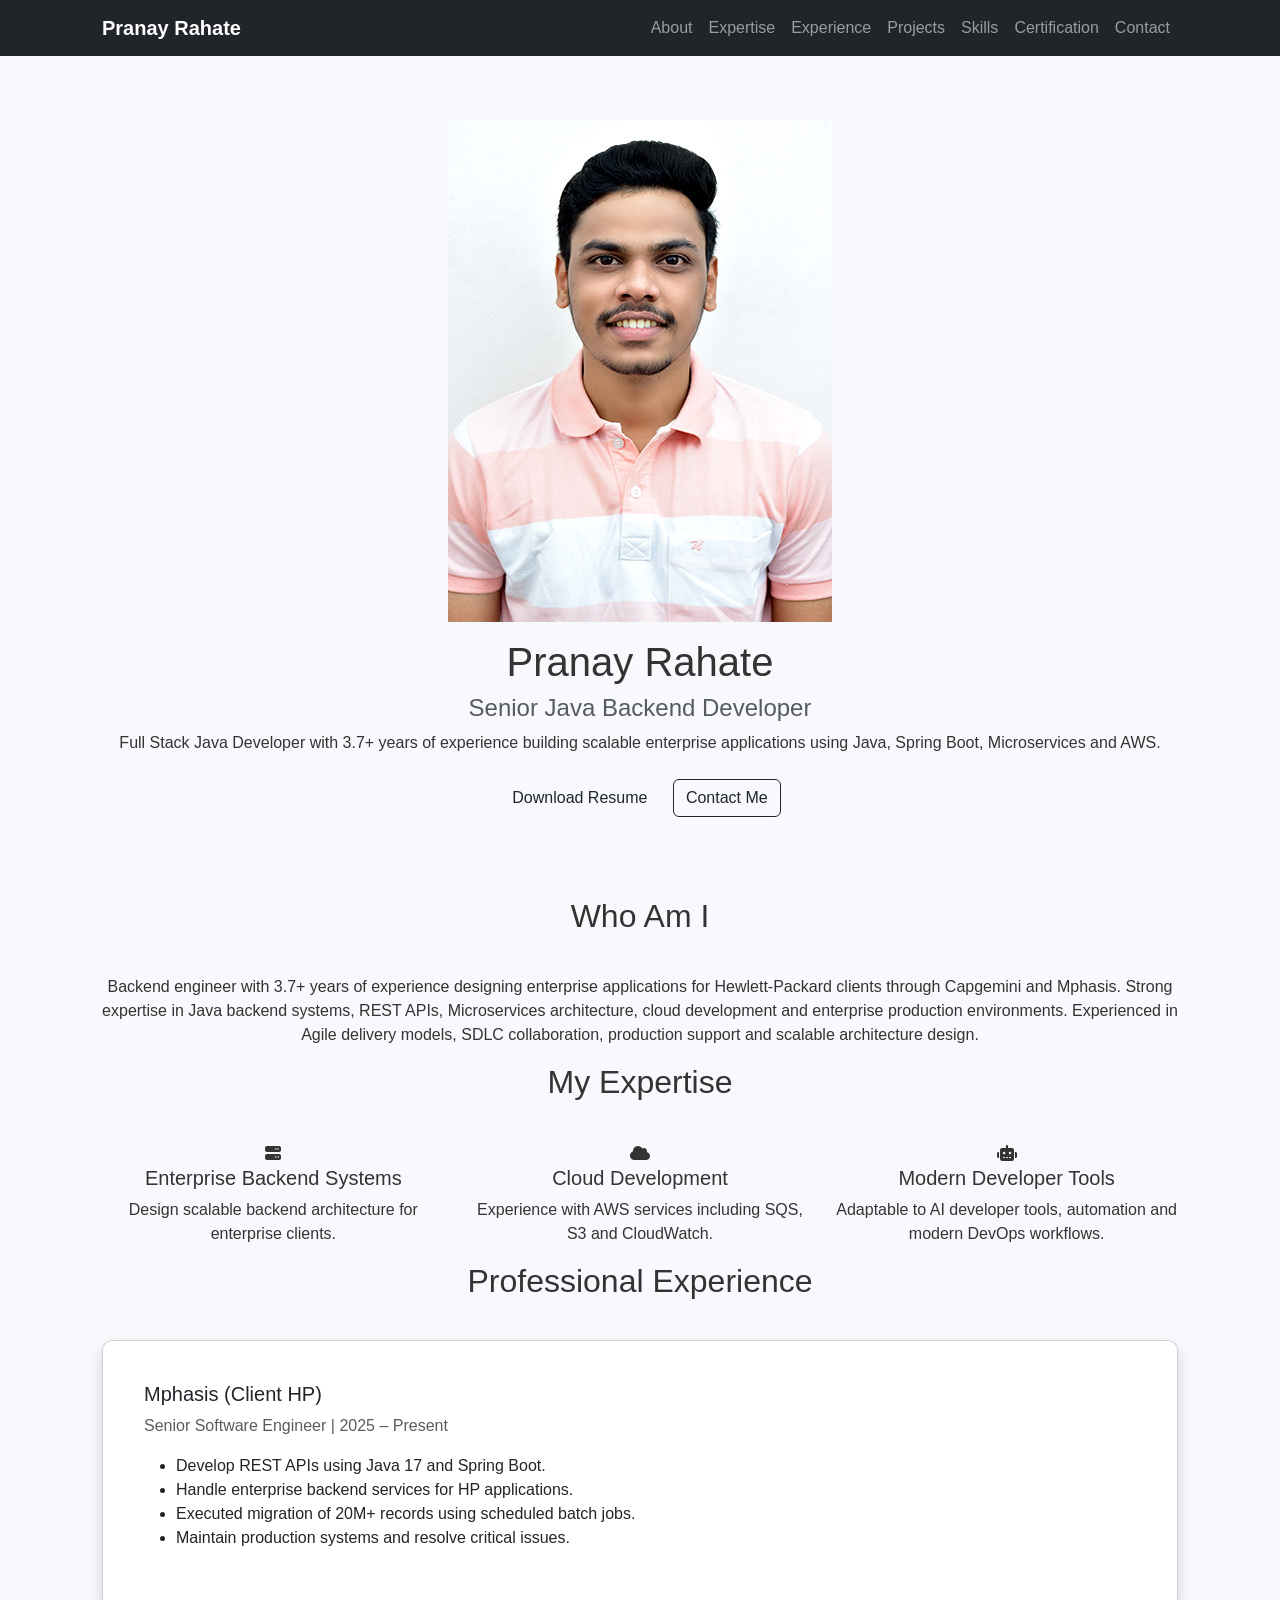
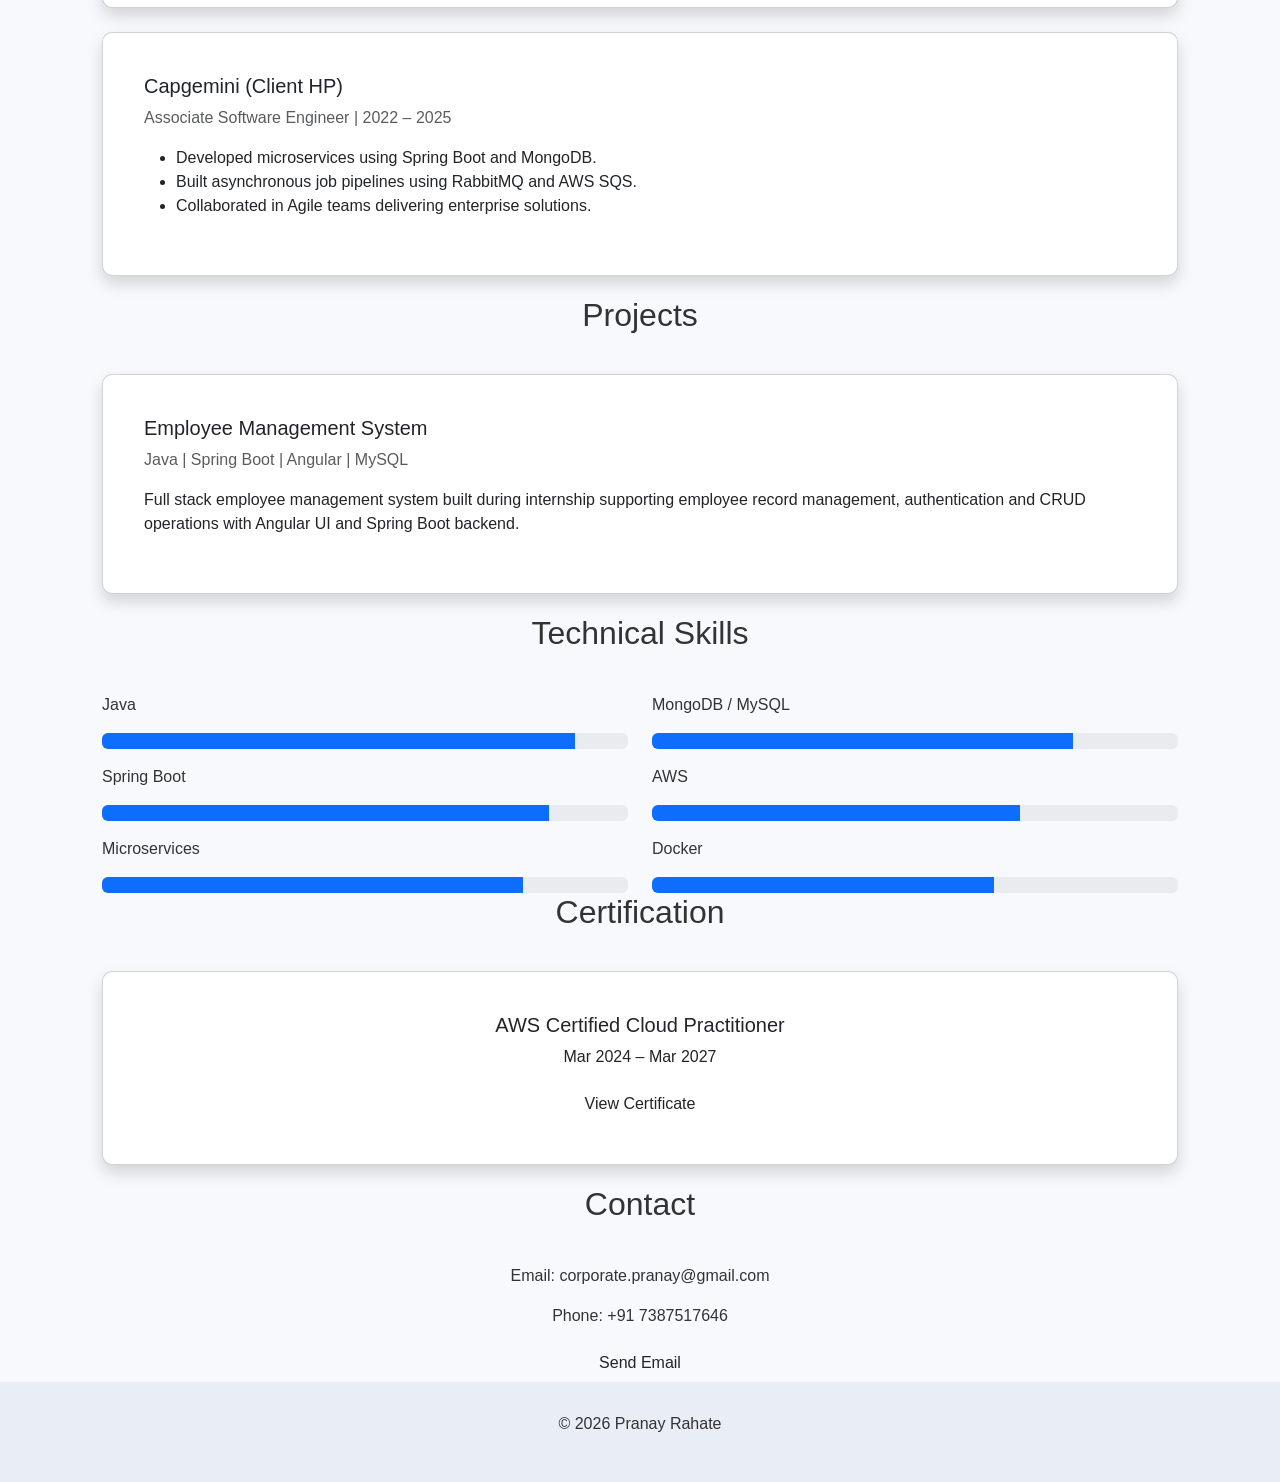
==== index.html @ 5ff2f643 "Update index.html" ====
<!DOCTYPE html>
<html lang="en">

<head>

<meta charset="UTF-8">
<meta name="viewport" content="width=device-width, initial-scale=1">

<title>Pranay Rahate | Senior Java Backend Developer</title>

<link href="https://cdn.jsdelivr.net/npm/bootstrap@5.3.2/dist/css/bootstrap.min.css" rel="stylesheet">

<link rel="stylesheet" href="style.css">

<link rel="stylesheet"
href="https://cdnjs.cloudflare.com/ajax/libs/font-awesome/6.4.2/css/all.min.css">

</head>

<body>



<!-- NAVBAR -->

<nav class="navbar navbar-expand-lg navbar-dark bg-dark fixed-top">

<div class="container">

<a class="navbar-brand text-gold fw-bold">Pranay Rahate</a>

<button class="navbar-toggler" data-bs-toggle="collapse"
data-bs-target="#navmenu">

<span class="navbar-toggler-icon"></span>

</button>

<div class="collapse navbar-collapse" id="navmenu">

<ul class="navbar-nav ms-auto">

<li class="nav-item"><a class="nav-link" href="#about">About</a></li>

<li class="nav-item"><a class="nav-link" href="#expertise">Expertise</a></li>

<li class="nav-item"><a class="nav-link" href="#experience">Experience</a></li>

<li class="nav-item"><a class="nav-link" href="#projects">Projects</a></li>

<li class="nav-item"><a class="nav-link" href="#skills">Skills</a></li>

<li class="nav-item"><a class="nav-link" href="#certification">Certification</a></li>

<li class="nav-item"><a class="nav-link" href="#contact">Contact</a></li>

</ul>

</div>

</div>

</nav>



<!-- HERO -->

<section class="hero text-center">

<div class="container">

<img src="assets/Pranay_Rahate_Photo.jpg" class="profile-img">

<h1 class="mt-3">Pranay Rahate</h1>

<h4 class="text-muted">Senior Java Backend Developer</h4>

<p class="hero-text">

Full Stack Java Developer with 3.7+ years of experience building scalable
enterprise applications using Java, Spring Boot, Microservices and AWS.

</p>

<div class="mt-4">

<a href="assets/Rahate_Pranay_Resume_05032026.pdf"
class="btn btn-gold me-2">

Download Resume

</a>

<a href="mailto:corporate.pranay@gmail.com"
class="btn btn-outline-dark">

Contact Me

</a>

</div>

</div>

</section>



<!-- ABOUT -->

<section id="about" class="section-light">

<div class="container">

<h2 class="section-title">Who Am I</h2>

<p class="text-center about-text">

Backend engineer with 3.7+ years of experience designing enterprise
applications for Hewlett-Packard clients through Capgemini and Mphasis.

Strong expertise in Java backend systems, REST APIs, Microservices
architecture, cloud development and enterprise production environments.

Experienced in Agile delivery models, SDLC collaboration, production
support and scalable architecture design.

</p>

</div>

</section>



<!-- EXPERTISE -->

<section id="expertise">

<div class="container">

<h2 class="section-title">My Expertise</h2>

<div class="row text-center">

<div class="col-md-4">

<i class="fa-solid fa-server icon"></i>

<h5>Enterprise Backend Systems</h5>

<p>Design scalable backend architecture for enterprise clients.</p>

</div>

<div class="col-md-4">

<i class="fa-solid fa-cloud icon"></i>

<h5>Cloud Development</h5>

<p>Experience with AWS services including SQS, S3 and CloudWatch.</p>

</div>

<div class="col-md-4">

<i class="fa-solid fa-robot icon"></i>

<h5>Modern Developer Tools</h5>

<p>Adaptable to AI developer tools, automation and modern DevOps workflows.</p>

</div>

</div>

</div>

</section>



<!-- EXPERIENCE -->

<section id="experience" class="section-light">

<div class="container">

<h2 class="section-title">Professional Experience</h2>

<div class="card shadow mb-4">

<div class="card-body">

<h5>Mphasis (Client HP)</h5>

<p class="text-muted">Senior Software Engineer | 2025 – Present</p>

<ul>

<li>Develop REST APIs using Java 17 and Spring Boot.</li>

<li>Handle enterprise backend services for HP applications.</li>

<li>Executed migration of 20M+ records using scheduled batch jobs.</li>

<li>Maintain production systems and resolve critical issues.</li>

</ul>

</div>

</div>



<div class="card shadow">

<div class="card-body">

<h5>Capgemini (Client HP)</h5>

<p class="text-muted">Associate Software Engineer | 2022 – 2025</p>

<ul>

<li>Developed microservices using Spring Boot and MongoDB.</li>

<li>Built asynchronous job pipelines using RabbitMQ and AWS SQS.</li>

<li>Collaborated in Agile teams delivering enterprise solutions.</li>

</ul>

</div>

</div>

</div>

</section>



<!-- PROJECTS -->

<section id="projects">

<div class="container">

<h2 class="section-title">Projects</h2>

<div class="card shadow">

<div class="card-body">

<h5>Employee Management System</h5>

<p class="text-muted">Java | Spring Boot | Angular | MySQL</p>

<p>

Full stack employee management system built during internship
supporting employee record management, authentication and CRUD
operations with Angular UI and Spring Boot backend.

</p>

</div>

</div>

</div>

</section>



<!-- SKILLS -->

<section id="skills" class="section-light">

<div class="container">

<h2 class="section-title">Technical Skills</h2>

<div class="row">

<div class="col-md-6">

<p>Java</p>

<div class="progress">
<div class="progress-bar bg-gold" style="width:90%"></div>
</div>

<p class="mt-3">Spring Boot</p>

<div class="progress">
<div class="progress-bar bg-gold" style="width:85%"></div>
</div>

<p class="mt-3">Microservices</p>

<div class="progress">
<div class="progress-bar bg-gold" style="width:80%"></div>
</div>

</div>

<div class="col-md-6">

<p>MongoDB / MySQL</p>

<div class="progress">
<div class="progress-bar bg-gold" style="width:80%"></div>
</div>

<p class="mt-3">AWS</p>

<div class="progress">
<div class="progress-bar bg-gold" style="width:70%"></div>
</div>

<p class="mt-3">Docker</p>

<div class="progress">
<div class="progress-bar bg-gold" style="width:65%"></div>
</div>

</div>

</div>

</div>

</section>



<!-- CERTIFICATION -->

<section id="certification">

<div class="container text-center">

<h2 class="section-title">Certification</h2>

<div class="card cert-card shadow mx-auto">

<div class="card-body">

<h5>AWS Certified Cloud Practitioner</h5>

<p>Mar 2024 – Mar 2027</p>

<a href="assets/Pranay_AWS_Certified_Cloud_Practitioner_certificate.pdf"
target="_blank"
class="btn btn-gold">

View Certificate

</a>

</div>

</div>

</div>

</section>



<!-- CONTACT -->

<section id="contact" class="section-light">

<div class="container text-center">

<h2 class="section-title">Contact</h2>

<p>Email: corporate.pranay@gmail.com</p>

<p>Phone: +91 7387517646</p>

<a href="mailto:corporate.pranay@gmail.com"
class="btn btn-gold">

Send Email

</a>

</div>

</section>



<footer class="footer">

<p>© 2026 Pranay Rahate</p>

</footer>



<script src="https://cdn.jsdelivr.net/npm/bootstrap@5.3.2/dist/js/bootstrap.bundle.min.js"></script>

</body>
</html>
---- style.css ----
body{
font-family:Poppins,sans-serif;
margin:0;
background:#f7f9fc;
color:#333;
}

.container{
width:90%;
max-width:1100px;
margin:auto;
}

header{
background:white;
position:fixed;
width:100%;
top:0;
box-shadow:0 2px 8px rgba(0,0,0,0.08);
z-index:1000;
}

.nav{
display:flex;
justify-content:space-between;
align-items:center;
padding:15px 0;
}

.logo{
color:#2563eb;
}

.nav-links{
display:flex;
gap:20px;
list-style:none;
}

.nav-links a{
text-decoration:none;
color:#333;
font-weight:500;
}

.hero{
padding-top:120px;
padding-bottom:80px;
}

.hero-container{
display:flex;
align-items:center;
justify-content:space-between;
flex-wrap:wrap;
}

.hero-image img{
width:260px;
border-radius:20px;
box-shadow:0 10px 30px rgba(0,0,0,0.1);
}

.section{
padding:70px 0;
}

.light{
background:white;
}

h2{
text-align:center;
margin-bottom:40px;
font-size:32px;
}

.card{
background:white;
padding:25px;
border-radius:10px;
box-shadow:0 8px 20px rgba(0,0,0,0.05);
margin-bottom:20px;
}

.info-grid{
display:grid;
grid-template-columns:repeat(auto-fit,minmax(220px,1fr));
gap:20px;
}

.info-grid div{
background:white;
padding:15px;
border-radius:8px;
box-shadow:0 4px 10px rgba(0,0,0,0.05);
display:flex;
flex-direction:column;
}

.skills-grid{
display:grid;
grid-template-columns:repeat(auto-fit,minmax(120px,1fr));
gap:15px;
}

.skills-grid div{
background:#2563eb;
color:white;
padding:10px;
border-radius:6px;
text-align:center;
}

.btn-primary{
background:#2563eb;
color:white;
padding:10px 20px;
border-radius:6px;
text-decoration:none;
border:none;
cursor:pointer;
}

.btn-outline{
border:2px solid #2563eb;
padding:10px 20px;
border-radius:6px;
text-decoration:none;
color:#2563eb;
}

form{
max-width:500px;
margin:auto;
display:flex;
flex-direction:column;
gap:15px;
}

input,textarea{
padding:10px;
border-radius:6px;
border:1px solid #ddd;
}

footer{
text-align:center;
padding:30px;
background:#e9eef6;
}

@media(max-width:768px){

.hero-container{
flex-direction:column;
text-align:center;
}

.nav-links{
display:none;
}

}
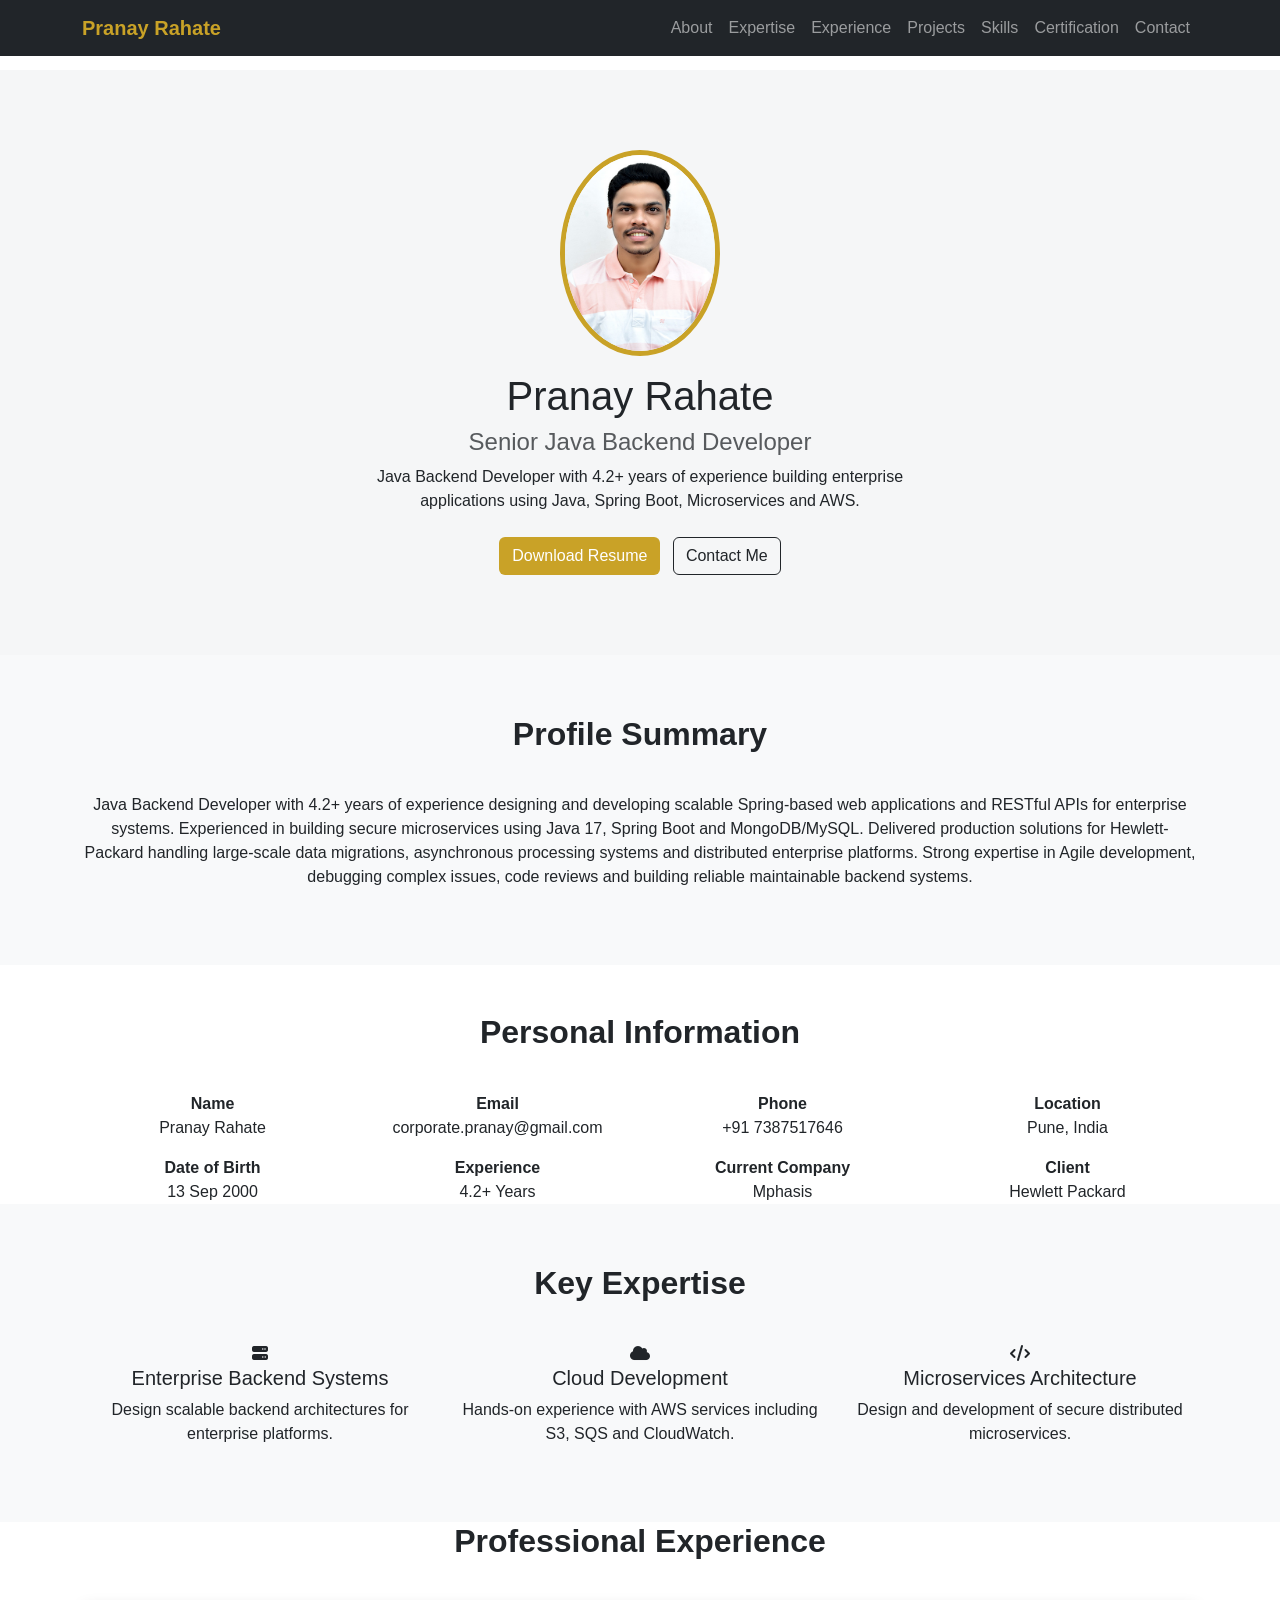
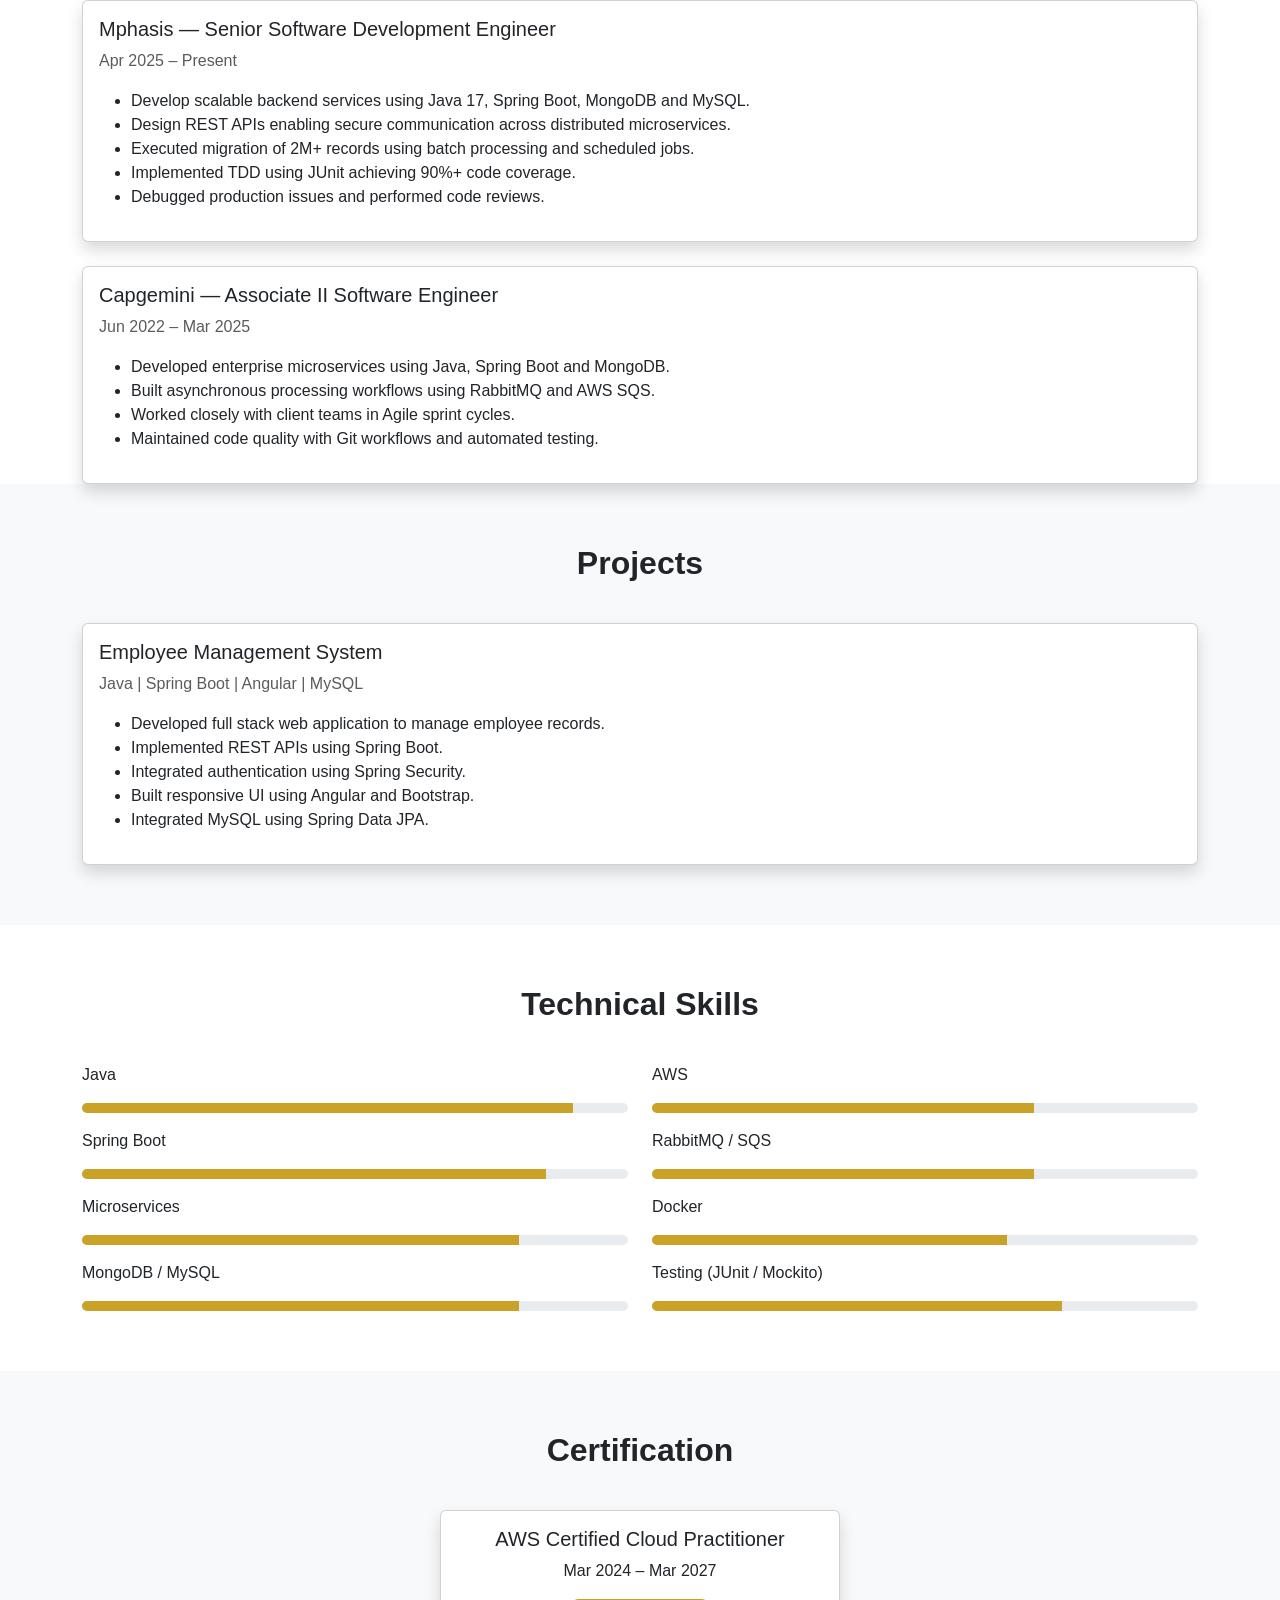
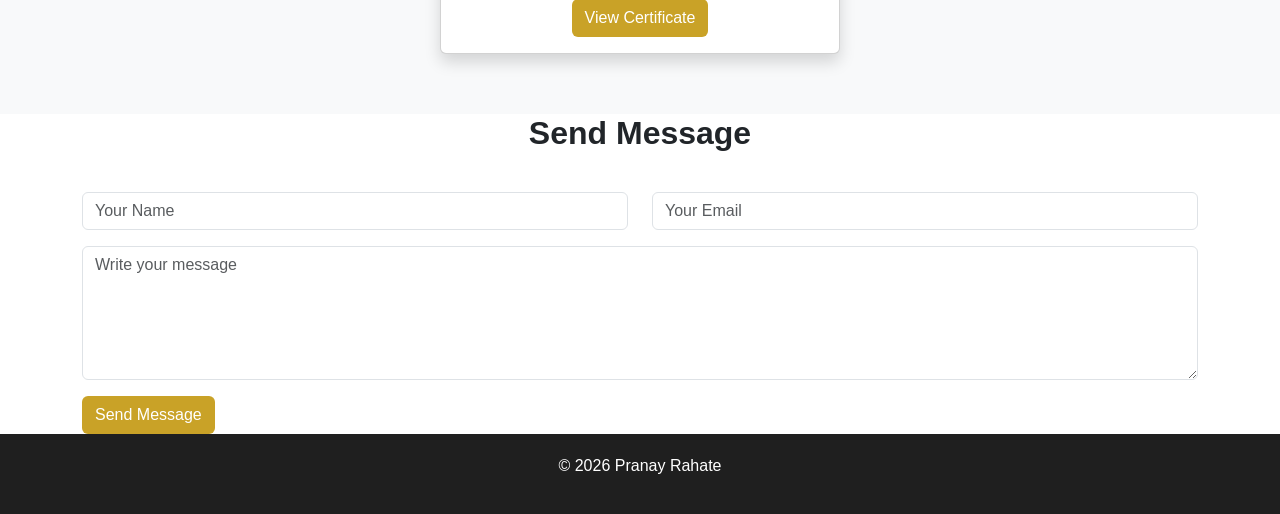
==== commit 8c8f20cd: "Update index.html" ====
--- a/index.html
+++ b/index.html
@@ -41,17 +41,11 @@
 <ul class="navbar-nav ms-auto">
 
 <li class="nav-item"><a class="nav-link" href="#about">About</a></li>
-
 <li class="nav-item"><a class="nav-link" href="#expertise">Expertise</a></li>
-
 <li class="nav-item"><a class="nav-link" href="#experience">Experience</a></li>
-
 <li class="nav-item"><a class="nav-link" href="#projects">Projects</a></li>
-
 <li class="nav-item"><a class="nav-link" href="#skills">Skills</a></li>
-
 <li class="nav-item"><a class="nav-link" href="#certification">Certification</a></li>
-
 <li class="nav-item"><a class="nav-link" href="#contact">Contact</a></li>
 
 </ul>
@@ -78,14 +72,14 @@
 
 <p class="hero-text">
 
-Full Stack Java Developer with 3.7+ years of experience building scalable
-enterprise applications using Java, Spring Boot, Microservices and AWS.
+Java Backend Developer with 4.2+ years of experience building enterprise applications using
+Java, Spring Boot, Microservices and AWS.
 
 </p>
 
 <div class="mt-4">
 
-<a href="assets/Rahate_Pranay_Resume_05032026.pdf"
+<a href="assets/Rahate_Pranay_Resume_02032026.pdf"
 class="btn btn-gold me-2">
 
 Download Resume
@@ -113,18 +107,19 @@
 
 <div class="container">
 
-<h2 class="section-title">Who Am I</h2>
+<h2 class="section-title">Profile Summary</h2>
 
 <p class="text-center about-text">
 
-Backend engineer with 3.7+ years of experience designing enterprise
-applications for Hewlett-Packard clients through Capgemini and Mphasis.
-
-Strong expertise in Java backend systems, REST APIs, Microservices
-architecture, cloud development and enterprise production environments.
-
-Experienced in Agile delivery models, SDLC collaboration, production
-support and scalable architecture design.
+Java Backend Developer with 4.2+ years of experience designing and developing scalable
+Spring-based web applications and RESTful APIs for enterprise systems.
+
+Experienced in building secure microservices using Java 17, Spring Boot and MongoDB/MySQL.
+Delivered production solutions for Hewlett-Packard handling large-scale data migrations,
+asynchronous processing systems and distributed enterprise platforms.
+
+Strong expertise in Agile development, debugging complex issues, code reviews and
+building reliable maintainable backend systems.
 
 </p>
 
@@ -134,13 +129,41 @@
 
 
 
+<!-- PERSONAL INFO -->
+
+<section class="container mt-5">
+
+<h2 class="section-title">Personal Information</h2>
+
+<div class="row text-center">
+
+<div class="col-md-3"><b>Name</b><br>Pranay Rahate</div>
+<div class="col-md-3"><b>Email</b><br>corporate.pranay@gmail.com</div>
+<div class="col-md-3"><b>Phone</b><br>+91 7387517646</div>
+<div class="col-md-3"><b>Location</b><br>Pune, India</div>
+
+</div>
+
+<div class="row text-center mt-3">
+
+<div class="col-md-3"><b>Date of Birth</b><br>13 Sep 2000</div>
+<div class="col-md-3"><b>Experience</b><br>4.2+ Years</div>
+<div class="col-md-3"><b>Current Company</b><br>Mphasis</div>
+<div class="col-md-3"><b>Client</b><br>Hewlett Packard</div>
+
+</div>
+
+</section>
+
+
+
 <!-- EXPERTISE -->
 
-<section id="expertise">
-
-<div class="container">
-
-<h2 class="section-title">My Expertise</h2>
+<section id="expertise" class="section-light">
+
+<div class="container">
+
+<h2 class="section-title">Key Expertise</h2>
 
 <div class="row text-center">
 
@@ -150,7 +173,7 @@
 
 <h5>Enterprise Backend Systems</h5>
 
-<p>Design scalable backend architecture for enterprise clients.</p>
+<p>Design scalable backend architectures for enterprise platforms.</p>
 
 </div>
 
@@ -160,17 +183,17 @@
 
 <h5>Cloud Development</h5>
 
-<p>Experience with AWS services including SQS, S3 and CloudWatch.</p>
+<p>Hands-on experience with AWS services including S3, SQS and CloudWatch.</p>
 
 </div>
 
 <div class="col-md-4">
 
-<i class="fa-solid fa-robot icon"></i>
-
-<h5>Modern Developer Tools</h5>
-
-<p>Adaptable to AI developer tools, automation and modern DevOps workflows.</p>
+<i class="fa-solid fa-code icon"></i>
+
+<h5>Microservices Architecture</h5>
+
+<p>Design and development of secure distributed microservices.</p>
 
 </div>
 
@@ -184,7 +207,7 @@
 
 <!-- EXPERIENCE -->
 
-<section id="experience" class="section-light">
+<section id="experience">
 
 <div class="container">
 
@@ -194,19 +217,17 @@
 
 <div class="card-body">
 
-<h5>Mphasis (Client HP)</h5>
-
-<p class="text-muted">Senior Software Engineer | 2025 – Present</p>
+<h5>Mphasis — Senior Software Development Engineer</h5>
+
+<p class="text-muted">Apr 2025 – Present</p>
 
 <ul>
 
-<li>Develop REST APIs using Java 17 and Spring Boot.</li>
-
-<li>Handle enterprise backend services for HP applications.</li>
-
-<li>Executed migration of 20M+ records using scheduled batch jobs.</li>
-
-<li>Maintain production systems and resolve critical issues.</li>
+<li>Develop scalable backend services using Java 17, Spring Boot, MongoDB and MySQL.</li>
+<li>Design REST APIs enabling secure communication across distributed microservices.</li>
+<li>Executed migration of 2M+ records using batch processing and scheduled jobs.</li>
+<li>Implemented TDD using JUnit achieving 90%+ code coverage.</li>
+<li>Debugged production issues and performed code reviews.</li>
 
 </ul>
 
@@ -220,17 +241,16 @@
 
 <div class="card-body">
 
-<h5>Capgemini (Client HP)</h5>
-
-<p class="text-muted">Associate Software Engineer | 2022 – 2025</p>
+<h5>Capgemini — Associate II Software Engineer</h5>
+
+<p class="text-muted">Jun 2022 – Mar 2025</p>
 
 <ul>
 
-<li>Developed microservices using Spring Boot and MongoDB.</li>
-
-<li>Built asynchronous job pipelines using RabbitMQ and AWS SQS.</li>
-
-<li>Collaborated in Agile teams delivering enterprise solutions.</li>
+<li>Developed enterprise microservices using Java, Spring Boot and MongoDB.</li>
+<li>Built asynchronous processing workflows using RabbitMQ and AWS SQS.</li>
+<li>Worked closely with client teams in Agile sprint cycles.</li>
+<li>Maintained code quality with Git workflows and automated testing.</li>
 
 </ul>
 
@@ -246,7 +266,7 @@
 
 <!-- PROJECTS -->
 
-<section id="projects">
+<section id="projects" class="section-light">
 
 <div class="container">
 
@@ -260,13 +280,15 @@
 
 <p class="text-muted">Java | Spring Boot | Angular | MySQL</p>
 
-<p>
-
-Full stack employee management system built during internship
-supporting employee record management, authentication and CRUD
-operations with Angular UI and Spring Boot backend.
-
-</p>
+<ul>
+
+<li>Developed full stack web application to manage employee records.</li>
+<li>Implemented REST APIs using Spring Boot.</li>
+<li>Integrated authentication using Spring Security.</li>
+<li>Built responsive UI using Angular and Bootstrap.</li>
+<li>Integrated MySQL using Spring Data JPA.</li>
+
+</ul>
 
 </div>
 
@@ -280,7 +302,7 @@
 
 <!-- SKILLS -->
 
-<section id="skills" class="section-light">
+<section id="skills">
 
 <div class="container">
 
@@ -291,44 +313,32 @@
 <div class="col-md-6">
 
 <p>Java</p>
-
-<div class="progress">
-<div class="progress-bar bg-gold" style="width:90%"></div>
-</div>
+<div class="progress"><div class="progress-bar bg-gold" style="width:90%"></div></div>
 
 <p class="mt-3">Spring Boot</p>
-
-<div class="progress">
-<div class="progress-bar bg-gold" style="width:85%"></div>
-</div>
+<div class="progress"><div class="progress-bar bg-gold" style="width:85%"></div></div>
 
 <p class="mt-3">Microservices</p>
-
-<div class="progress">
-<div class="progress-bar bg-gold" style="width:80%"></div>
-</div>
+<div class="progress"><div class="progress-bar bg-gold" style="width:80%"></div></div>
+
+<p class="mt-3">MongoDB / MySQL</p>
+<div class="progress"><div class="progress-bar bg-gold" style="width:80%"></div></div>
 
 </div>
 
 <div class="col-md-6">
 
-<p>MongoDB / MySQL</p>
-
-<div class="progress">
-<div class="progress-bar bg-gold" style="width:80%"></div>
-</div>
-
-<p class="mt-3">AWS</p>
-
-<div class="progress">
-<div class="progress-bar bg-gold" style="width:70%"></div>
-</div>
+<p>AWS</p>
+<div class="progress"><div class="progress-bar bg-gold" style="width:70%"></div></div>
+
+<p class="mt-3">RabbitMQ / SQS</p>
+<div class="progress"><div class="progress-bar bg-gold" style="width:70%"></div></div>
 
 <p class="mt-3">Docker</p>
-
-<div class="progress">
-<div class="progress-bar bg-gold" style="width:65%"></div>
-</div>
+<div class="progress"><div class="progress-bar bg-gold" style="width:65%"></div></div>
+
+<p class="mt-3">Testing (JUnit / Mockito)</p>
+<div class="progress"><div class="progress-bar bg-gold" style="width:75%"></div></div>
 
 </div>
 
@@ -342,13 +352,13 @@
 
 <!-- CERTIFICATION -->
 
-<section id="certification">
+<section id="certification" class="section-light">
 
 <div class="container text-center">
 
 <h2 class="section-title">Certification</h2>
 
-<div class="card cert-card shadow mx-auto">
+<div class="card shadow cert-card mx-auto">
 
 <div class="card-body">
 
@@ -374,24 +384,41 @@
 
 
 
-<!-- CONTACT -->
-
-<section id="contact" class="section-light">
-
-<div class="container text-center">
-
-<h2 class="section-title">Contact</h2>
-
-<p>Email: corporate.pranay@gmail.com</p>
-
-<p>Phone: +91 7387517646</p>
-
-<a href="mailto:corporate.pranay@gmail.com"
-class="btn btn-gold">
-
-Send Email
-
-</a>
+<!-- CONTACT FORM -->
+
+<section id="contact">
+
+<div class="container">
+
+<h2 class="section-title text-center">Send Message</h2>
+
+<form action="https://formsubmit.co/corporate.pranay@gmail.com" method="POST">
+
+<input type="hidden" name="_captcha" value="false">
+<input type="hidden" name="_next" value="https://pranay-rahate.github.io/portfolio/thankyou.html">
+
+<div class="row">
+
+<div class="col-md-6 mb-3">
+
+<input type="text" name="name" class="form-control" placeholder="Your Name" required>
+
+</div>
+
+<div class="col-md-6 mb-3">
+
+<input type="email" name="email" class="form-control" placeholder="Your Email" required>
+
+</div>
+
+</div>
+
+<textarea name="message" class="form-control mb-3" rows="5"
+placeholder="Write your message"></textarea>
+
+<button class="btn btn-gold">Send Message</button>
+
+</form>
 
 </div>
 
@@ -410,4 +437,5 @@
 <script src="https://cdn.jsdelivr.net/npm/bootstrap@5.3.2/dist/js/bootstrap.bundle.min.js"></script>
 
 </body>
+
 </html>
--- a/style.css
+++ b/style.css
@@ -1,164 +1,72 @@
 body{
-font-family:Poppins,sans-serif;
-margin:0;
-background:#f7f9fc;
-color:#333;
+font-family:Arial;
+margin-top:70px;
 }
 
-.container{
-width:90%;
-max-width:1100px;
+.hero{
+background:#f5f6f7;
+padding:80px 0;
+}
+
+.profile-img{
+width:160px;
+border-radius:50%;
+border:5px solid #c9a227;
+}
+
+.hero-text{
+max-width:600px;
 margin:auto;
 }
 
-header{
-background:white;
-position:fixed;
-width:100%;
-top:0;
-box-shadow:0 2px 8px rgba(0,0,0,0.08);
-z-index:1000;
+.section-title{
+text-align:center;
+margin-bottom:40px;
+font-weight:700;
 }
 
-.nav{
-display:flex;
-justify-content:space-between;
-align-items:center;
-padding:15px 0;
+.section-light{
+background:#f8f9fa;
+padding:60px 0;
 }
 
-.logo{
-color:#2563eb;
+#skills{
+padding:60px 0;
 }
 
-.nav-links{
-display:flex;
-gap:20px;
-list-style:none;
+#certification{
+padding:60px 0;
 }
 
-.nav-links a{
-text-decoration:none;
-color:#333;
-font-weight:500;
+.progress{
+height:10px;
 }
 
-.hero{
-padding-top:120px;
-padding-bottom:80px;
+.bg-gold{
+background:#c9a227;
 }
 
-.hero-container{
-display:flex;
-align-items:center;
-justify-content:space-between;
-flex-wrap:wrap;
+.btn-gold{
+background:#c9a227;
+color:white;
 }
 
-.hero-image img{
-width:260px;
-border-radius:20px;
-box-shadow:0 10px 30px rgba(0,0,0,0.1);
+.btn-gold:hover{
+background:#a3831e;
+color:white;
 }
 
-.section{
-padding:70px 0;
+.text-gold{
+color:#c9a227;
 }
 
-.light{
-background:white;
+.cert-card{
+max-width:400px;
 }
 
-h2{
+.footer{
+background:#1f1f1f;
+color:white;
 text-align:center;
-margin-bottom:40px;
-font-size:32px;
+padding:20px;
 }
-
-.card{
-background:white;
-padding:25px;
-border-radius:10px;
-box-shadow:0 8px 20px rgba(0,0,0,0.05);
-margin-bottom:20px;
-}
-
-.info-grid{
-display:grid;
-grid-template-columns:repeat(auto-fit,minmax(220px,1fr));
-gap:20px;
-}
-
-.info-grid div{
-background:white;
-padding:15px;
-border-radius:8px;
-box-shadow:0 4px 10px rgba(0,0,0,0.05);
-display:flex;
-flex-direction:column;
-}
-
-.skills-grid{
-display:grid;
-grid-template-columns:repeat(auto-fit,minmax(120px,1fr));
-gap:15px;
-}
-
-.skills-grid div{
-background:#2563eb;
-color:white;
-padding:10px;
-border-radius:6px;
-text-align:center;
-}
-
-.btn-primary{
-background:#2563eb;
-color:white;
-padding:10px 20px;
-border-radius:6px;
-text-decoration:none;
-border:none;
-cursor:pointer;
-}
-
-.btn-outline{
-border:2px solid #2563eb;
-padding:10px 20px;
-border-radius:6px;
-text-decoration:none;
-color:#2563eb;
-}
-
-form{
-max-width:500px;
-margin:auto;
-display:flex;
-flex-direction:column;
-gap:15px;
-}
-
-input,textarea{
-padding:10px;
-border-radius:6px;
-border:1px solid #ddd;
-}
-
-footer{
-text-align:center;
-padding:30px;
-background:#e9eef6;
-}
-
-@media(max-width:768px){
-
-.hero-container{
-flex-direction:column;
-text-align:center;
-}
-
-.nav-links{
-display:none;
-}
-
-}
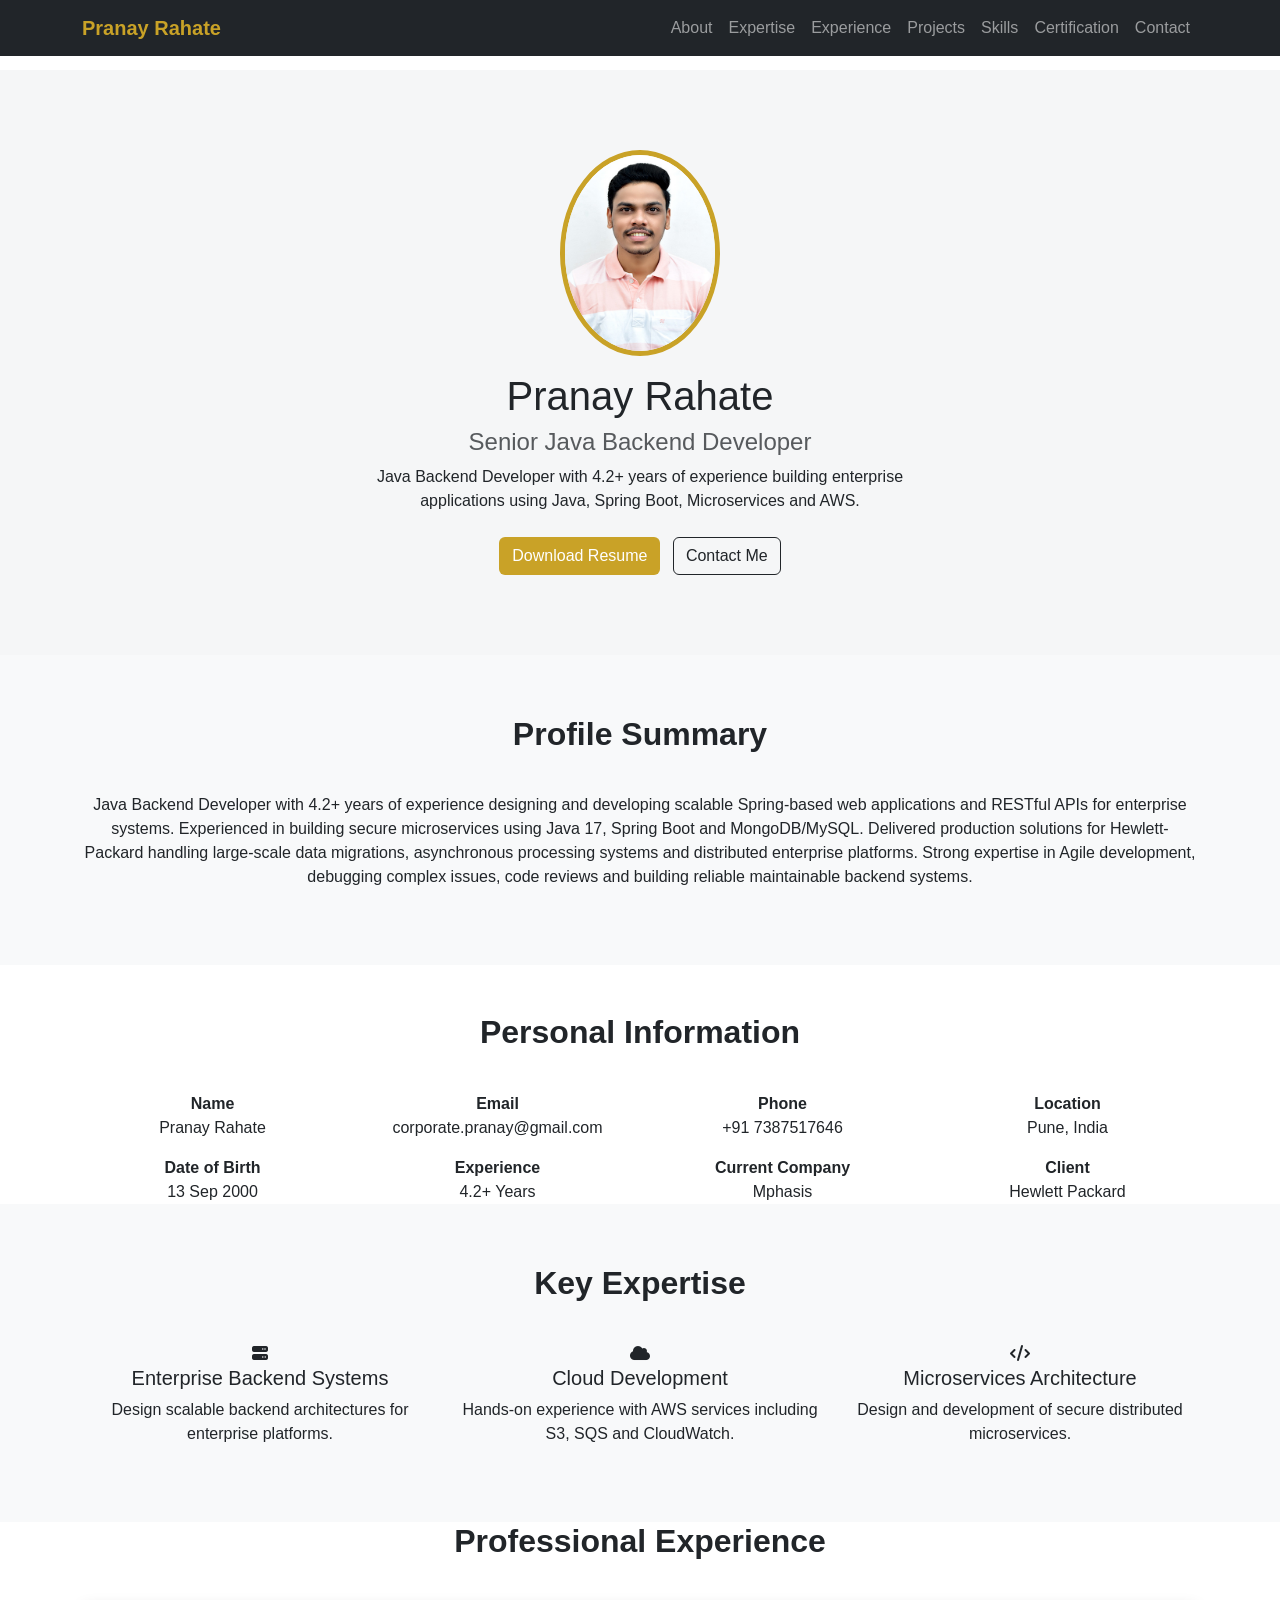
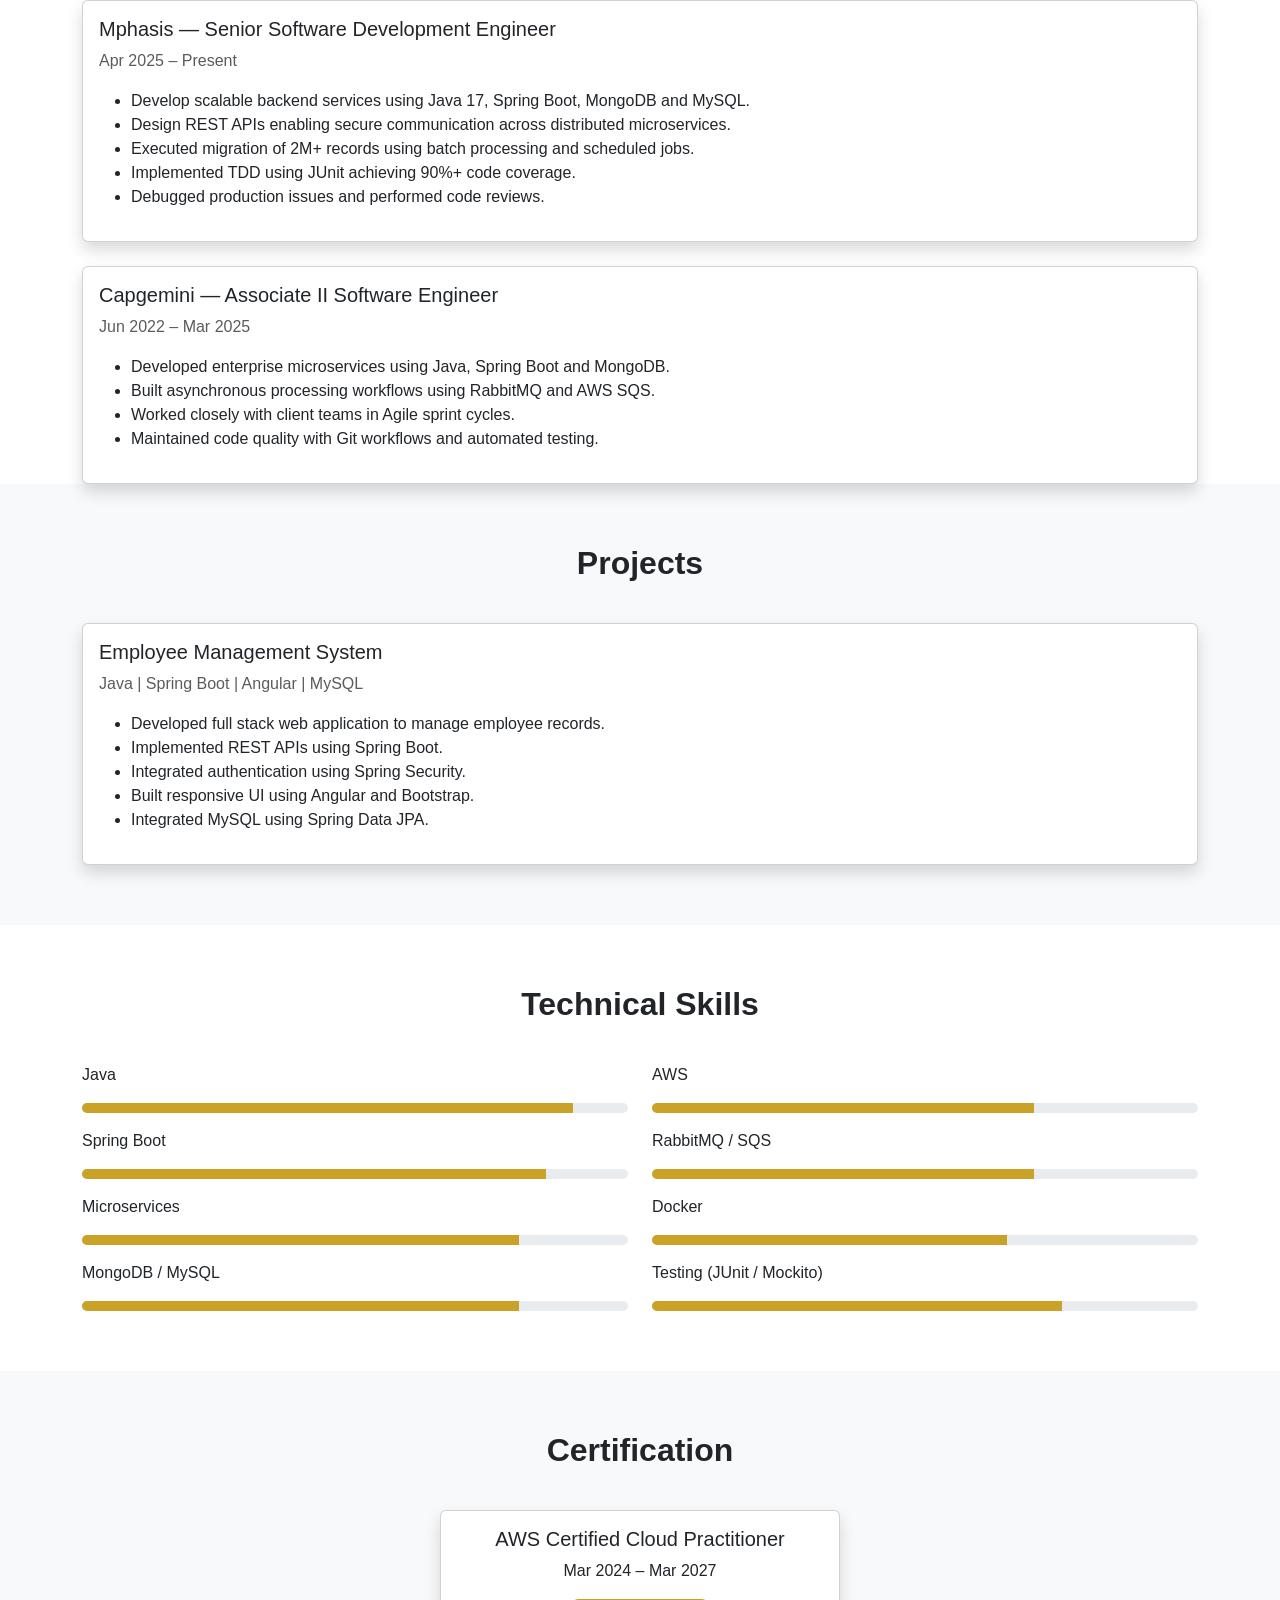
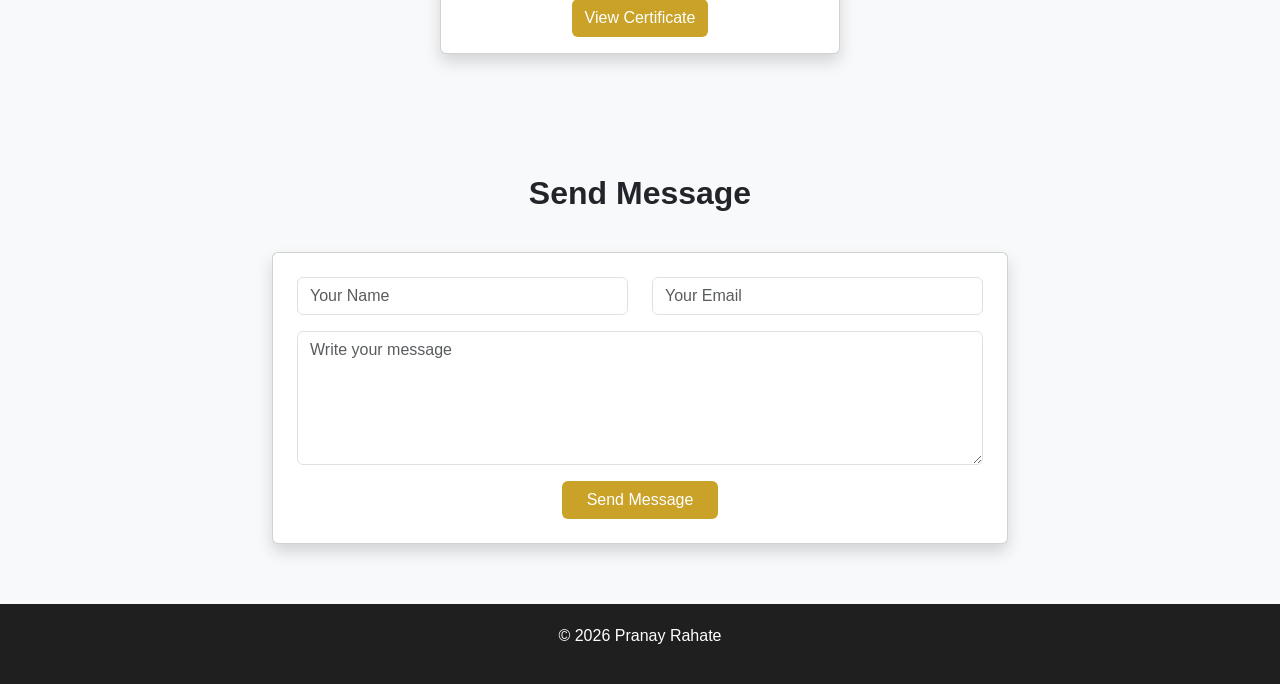
==== commit 245097cf: "Update index.html" ====
--- a/index.html
+++ b/index.html
@@ -386,42 +386,79 @@
 
 <!-- CONTACT FORM -->
 
-<section id="contact">
+<section id="contact" class="section-light">
 
 <div class="container">
 
 <h2 class="section-title text-center">Send Message</h2>
 
+<div class="row justify-content-center">
+
+<div class="col-md-8">
+
+<div class="card shadow">
+
+<div class="card-body p-4">
+
 <form action="https://formsubmit.co/corporate.pranay@gmail.com" method="POST">
 
 <input type="hidden" name="_captcha" value="false">
-<input type="hidden" name="_next" value="https://pranay-rahate.github.io/portfolio/thankyou.html">
+
+<input type="hidden" name="_next"
+value="https://pranay-rahate.github.io/portfolio/thankyou.html">
+
+<input type="hidden" name="_subject"
+value="Portfolio Contact Message">
 
 <div class="row">
 
 <div class="col-md-6 mb-3">
 
-<input type="text" name="name" class="form-control" placeholder="Your Name" required>
+<input type="text" name="name"
+class="form-control"
+placeholder="Your Name" required>
 
 </div>
 
 <div class="col-md-6 mb-3">
 
-<input type="email" name="email" class="form-control" placeholder="Your Email" required>
-
-</div>
-
-</div>
-
-<textarea name="message" class="form-control mb-3" rows="5"
+<input type="email" name="email"
+class="form-control"
+placeholder="Your Email" required>
+
+</div>
+
+</div>
+
+<div class="mb-3">
+
+<textarea name="message"
+class="form-control"
+rows="5"
 placeholder="Write your message"></textarea>
 
-<button class="btn btn-gold">Send Message</button>
+</div>
+
+<div class="text-center">
+
+<button class="btn btn-gold px-4">
+Send Message
+</button>
+
+</div>
 
 </form>
 
 </div>
 
+</div>
+
+</div>
+
+</div>
+
+</div>
+
 </section>
 
 
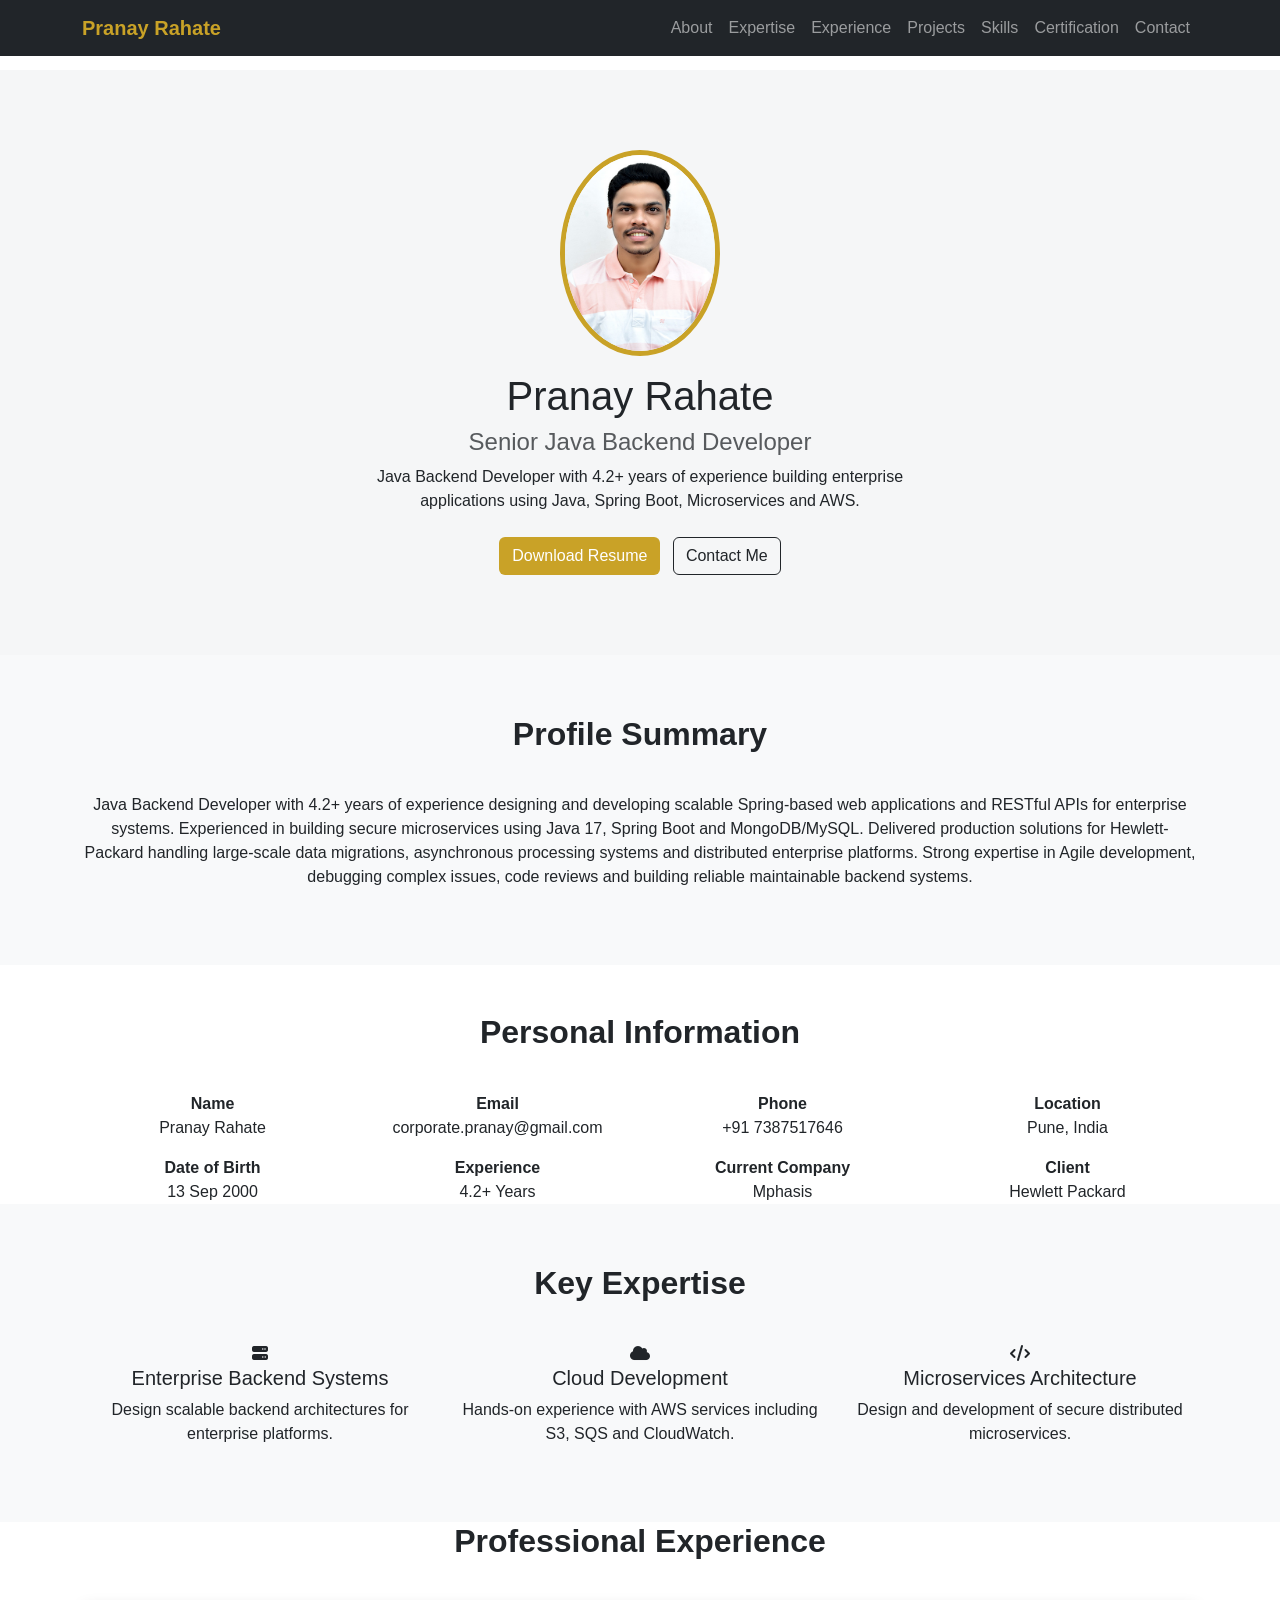
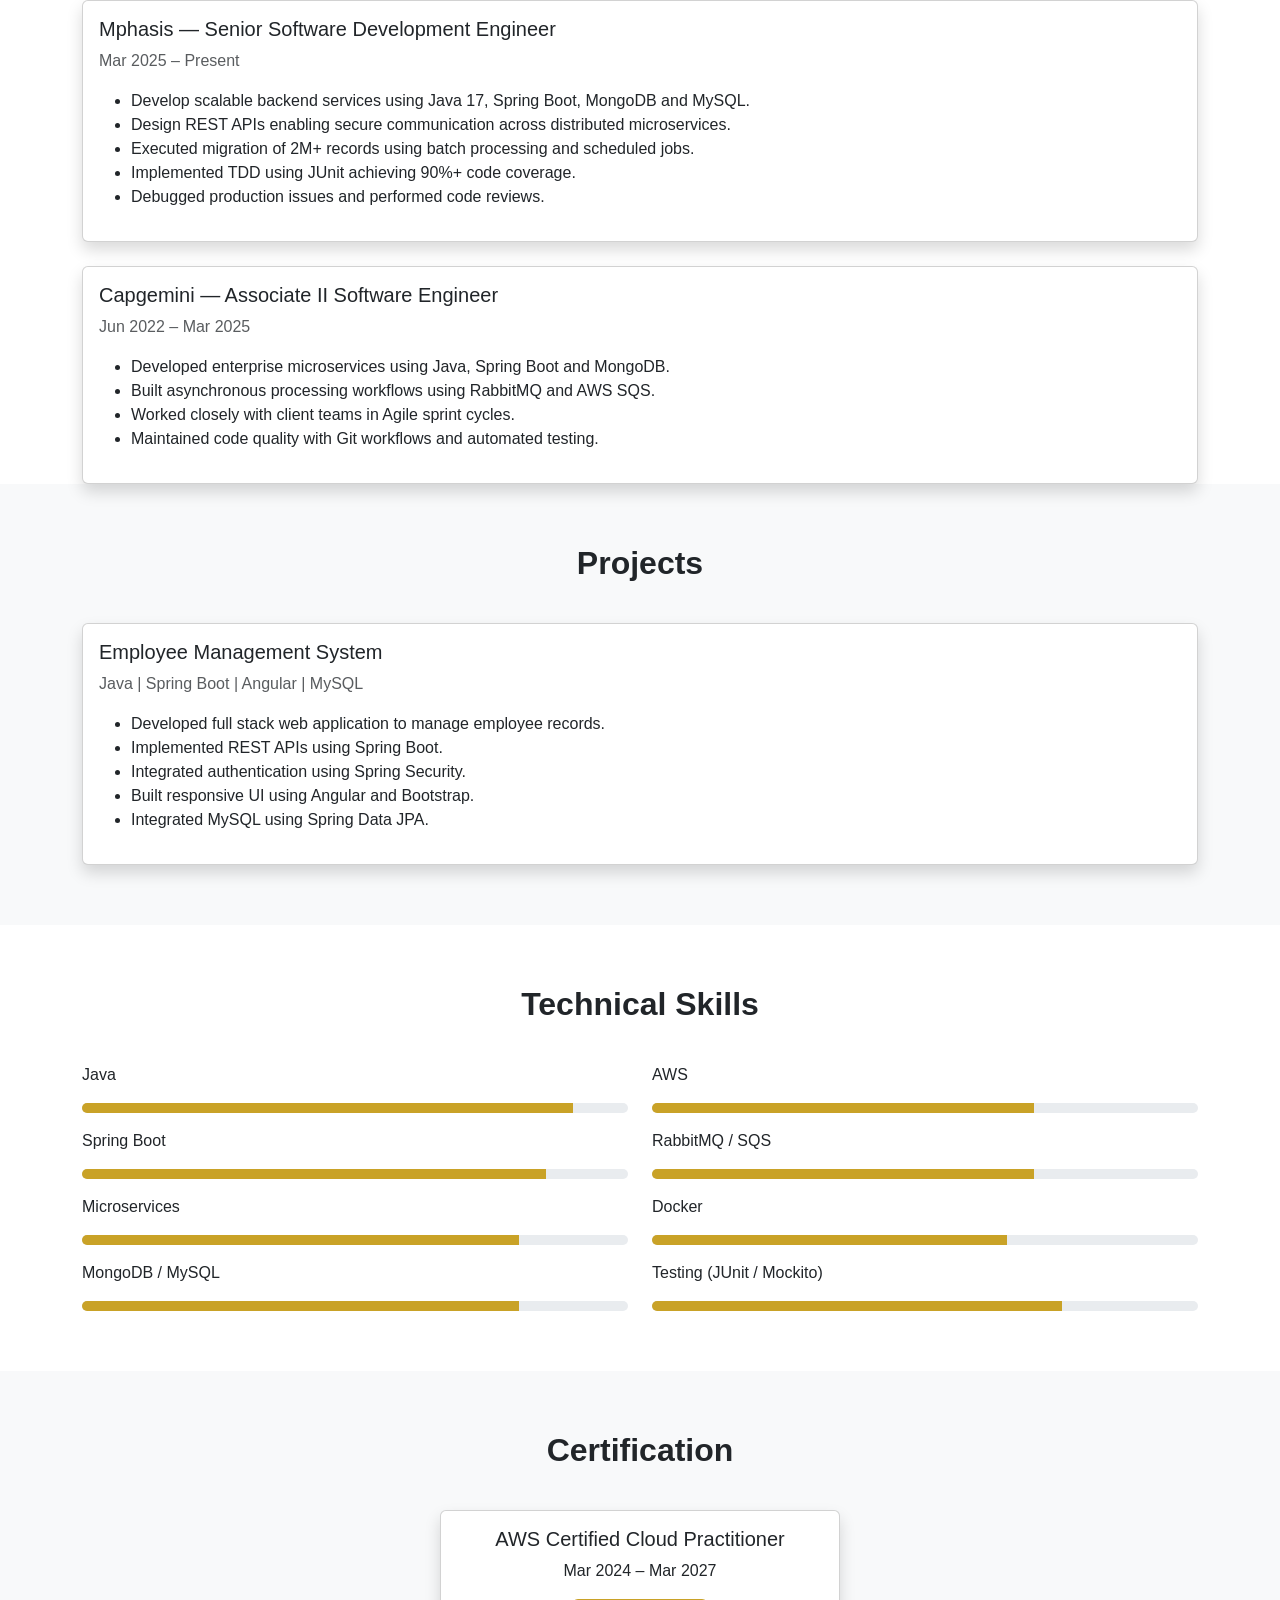
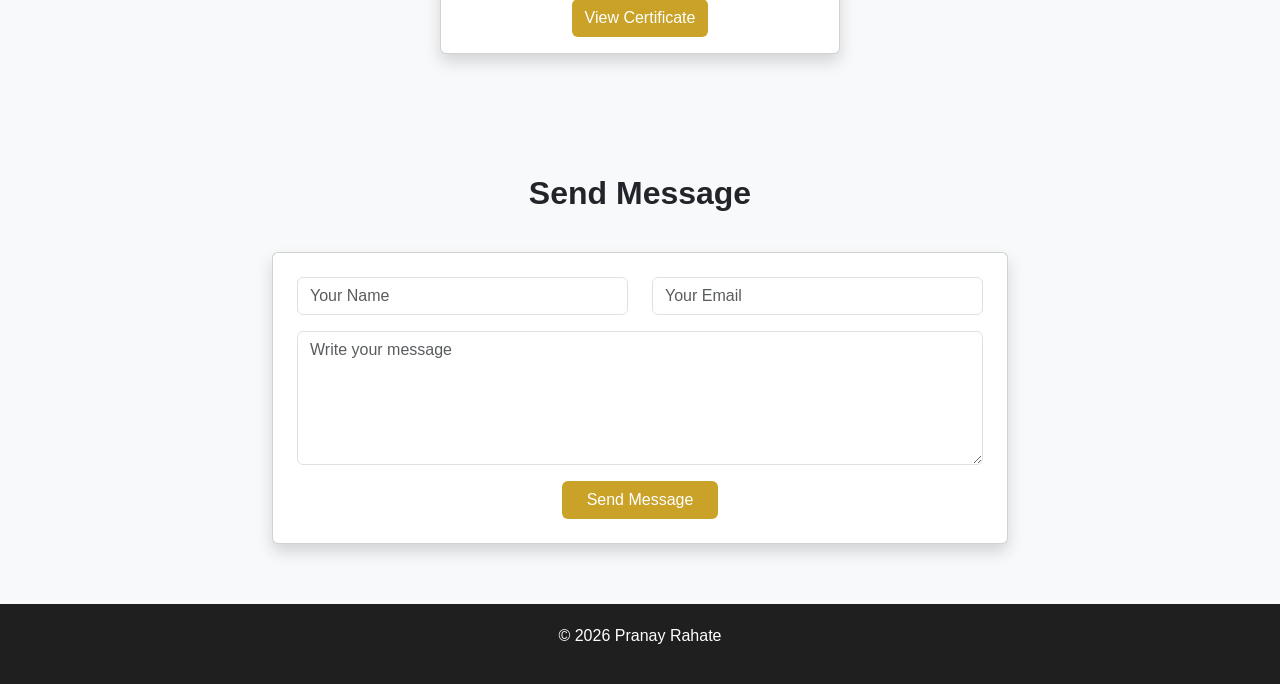
==== commit e94489c8: "Update index.html" ====
--- a/index.html
+++ b/index.html
@@ -79,7 +79,7 @@
 
 <div class="mt-4">
 
-<a href="assets/Rahate_Pranay_Resume_02032026.pdf"
+<a href="assets/Resume.pdf"
 class="btn btn-gold me-2">
 
 Download Resume
@@ -219,7 +219,7 @@
 
 <h5>Mphasis — Senior Software Development Engineer</h5>
 
-<p class="text-muted">Apr 2025 – Present</p>
+<p class="text-muted">Mar 2025 – Present</p>
 
 <ul>
 
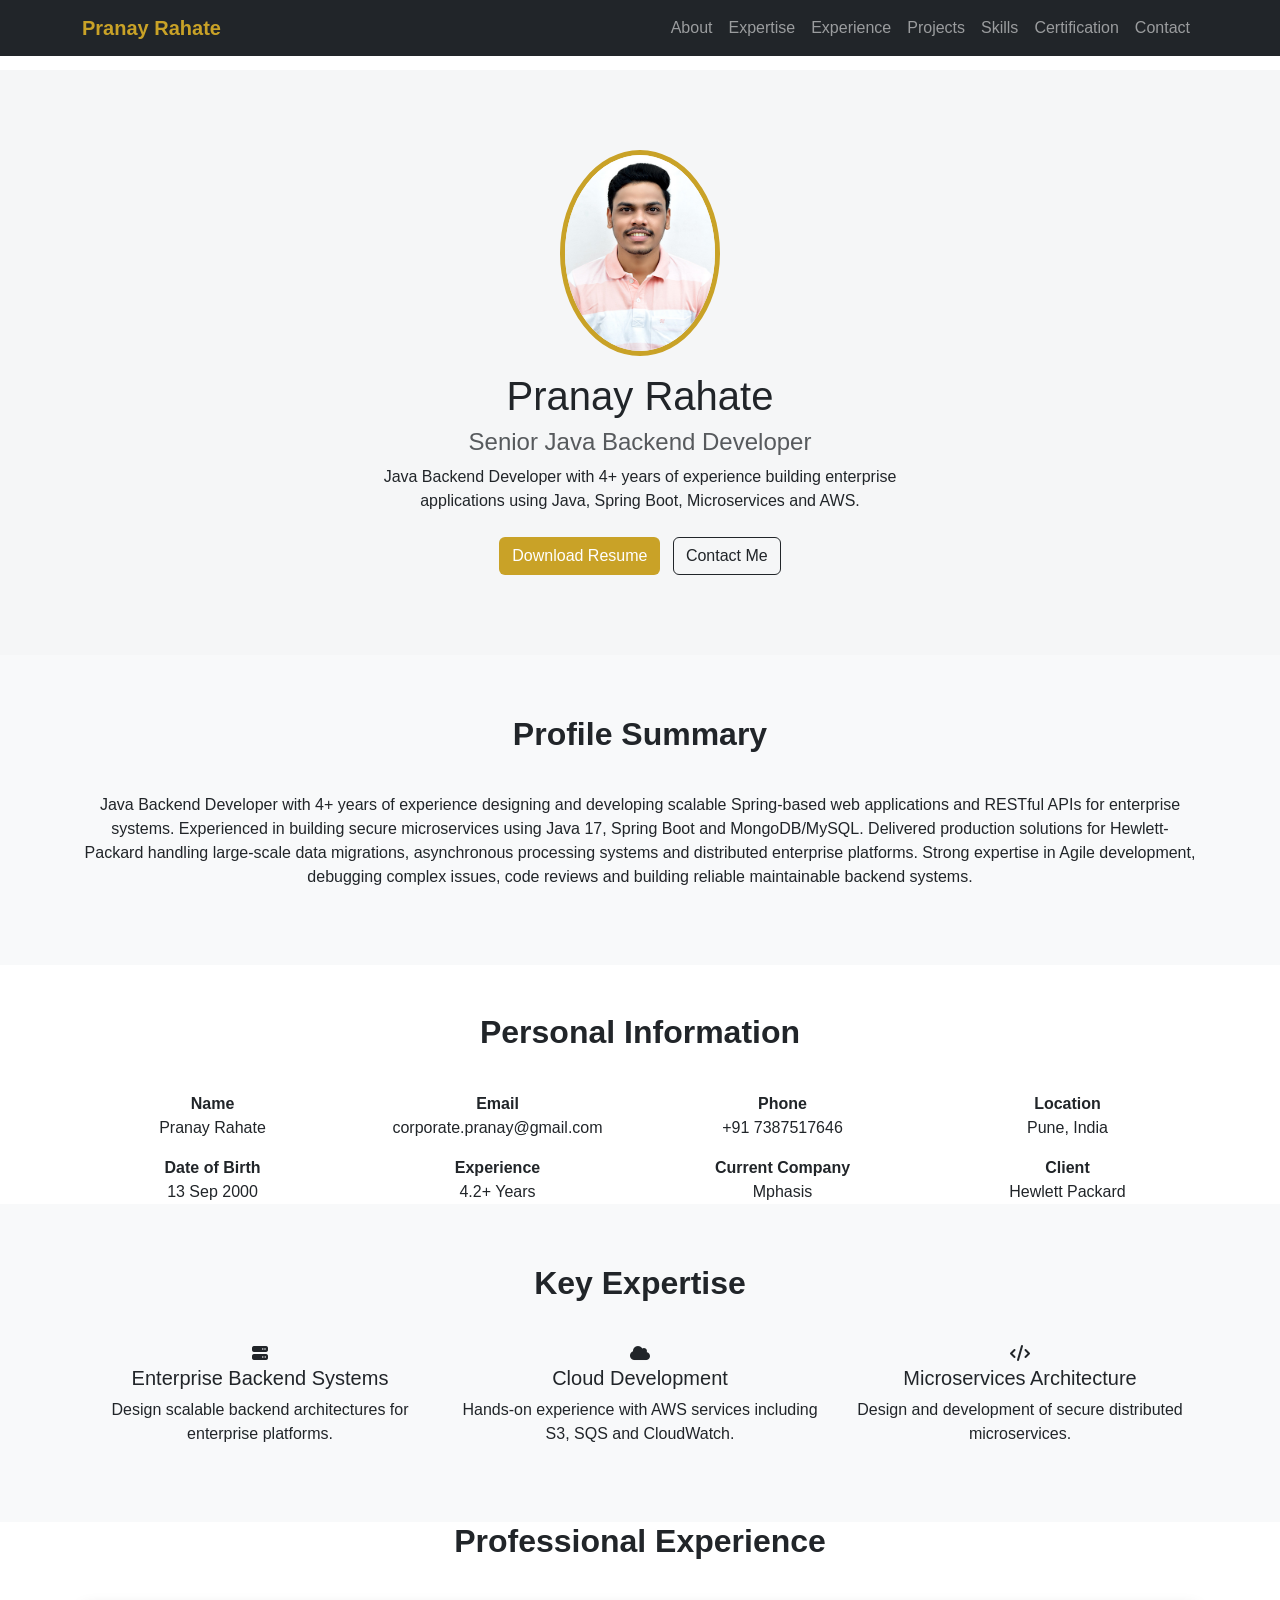
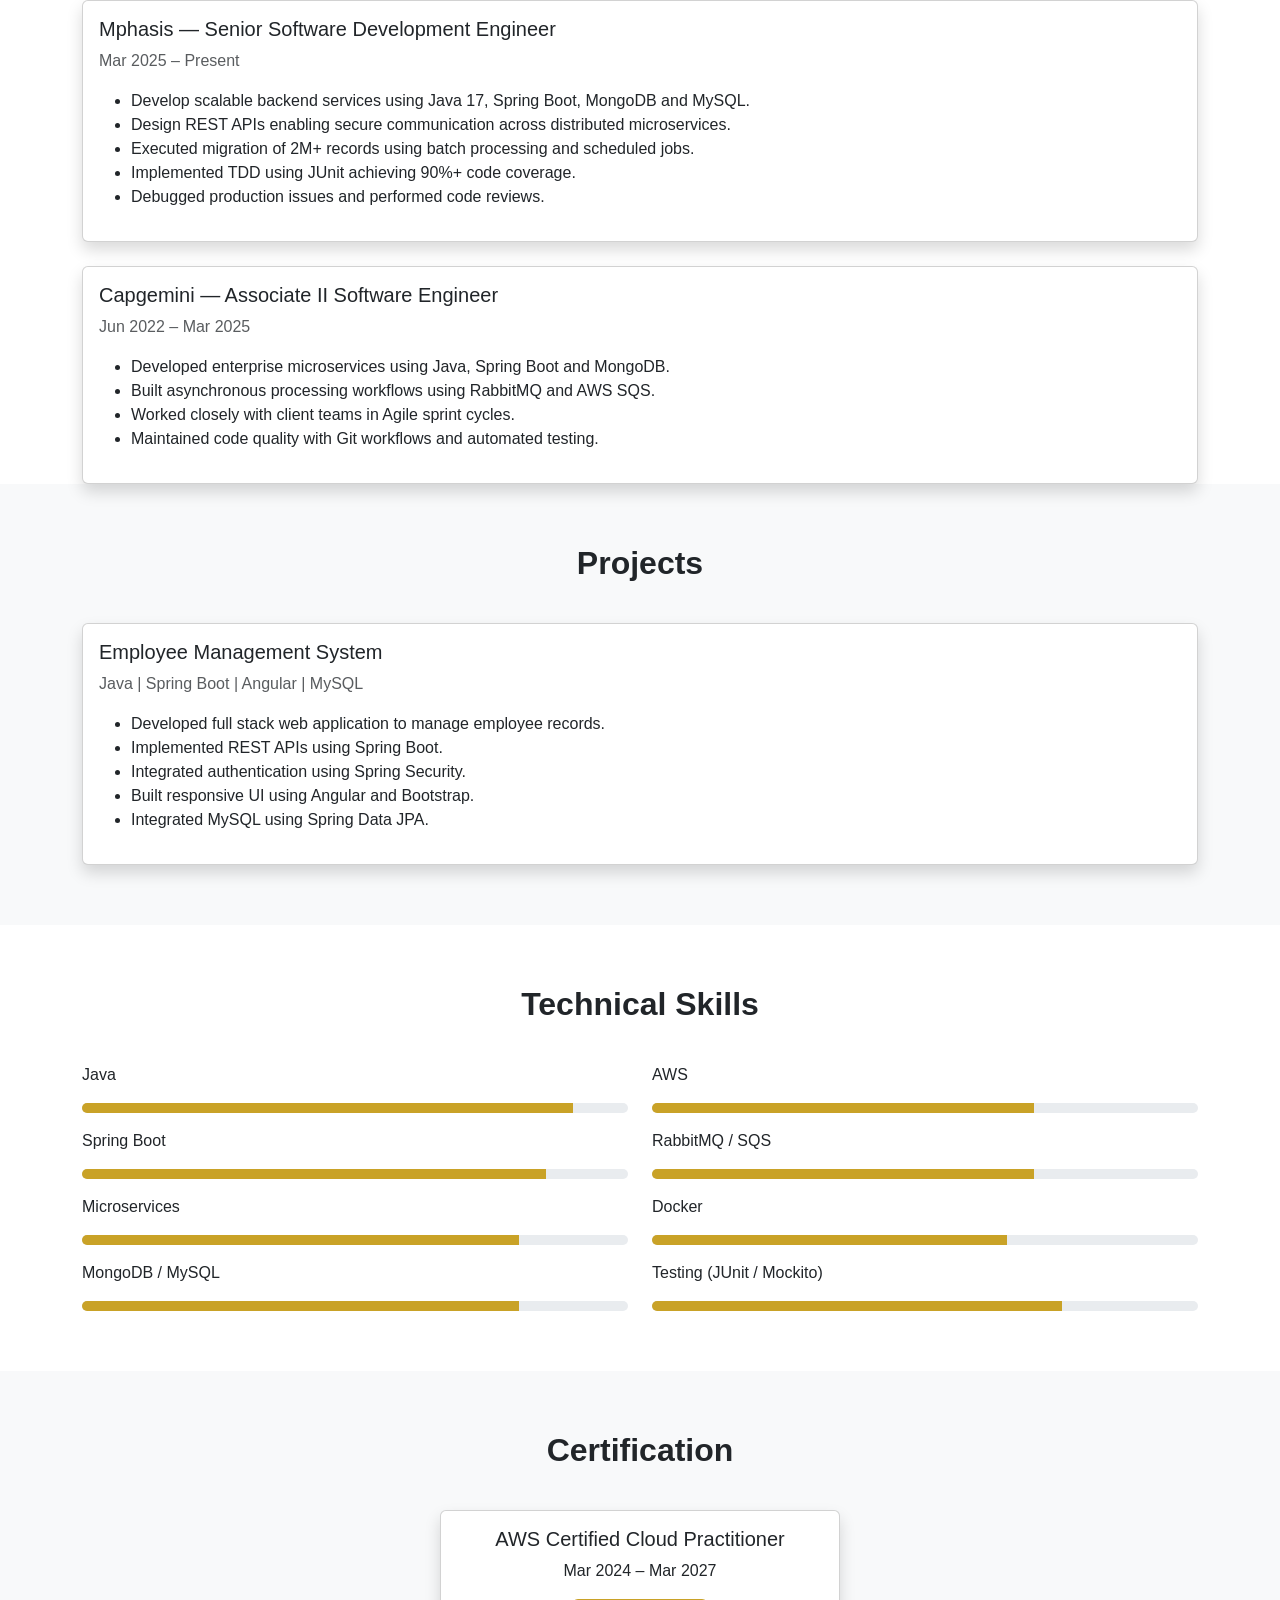
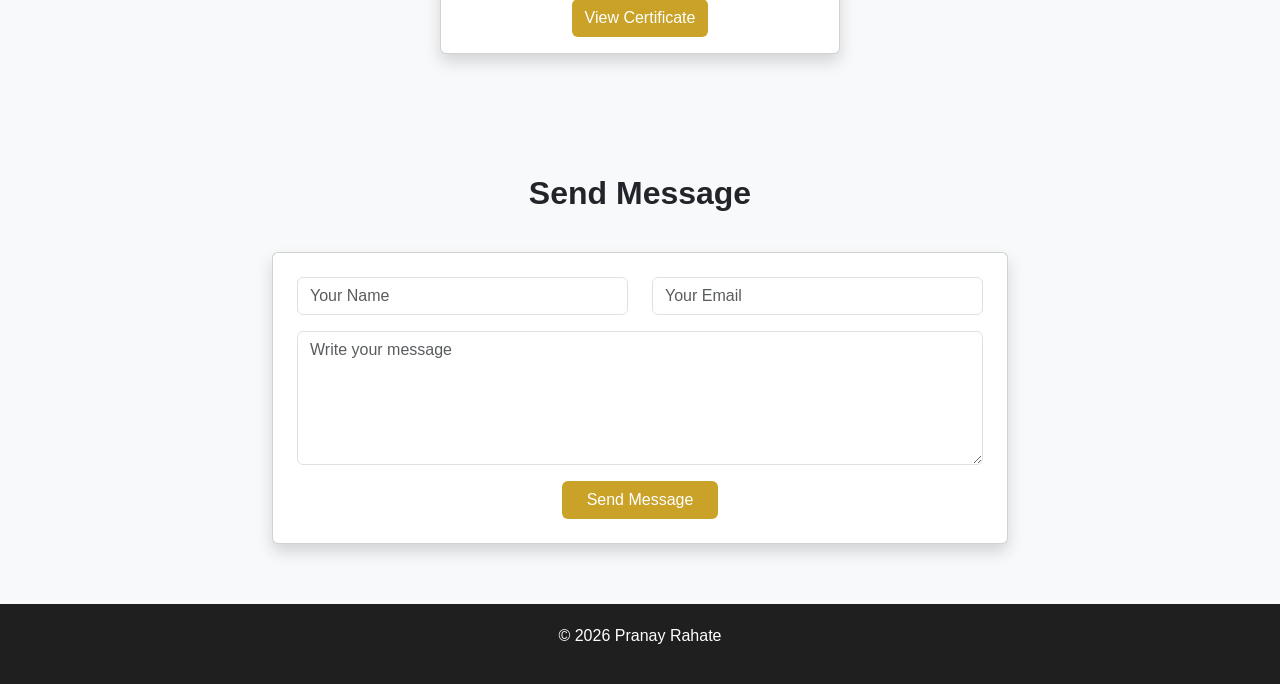
==== commit 8961970a: "Update index.html" ====
--- a/index.html
+++ b/index.html
@@ -72,7 +72,7 @@
 
 <p class="hero-text">
 
-Java Backend Developer with 4.2+ years of experience building enterprise applications using
+Java Backend Developer with 4+ years of experience building enterprise applications using
 Java, Spring Boot, Microservices and AWS.
 
 </p>
@@ -111,7 +111,7 @@
 
 <p class="text-center about-text">
 
-Java Backend Developer with 4.2+ years of experience designing and developing scalable
+Java Backend Developer with 4+ years of experience designing and developing scalable
 Spring-based web applications and RESTful APIs for enterprise systems.
 
 Experienced in building secure microservices using Java 17, Spring Boot and MongoDB/MySQL.
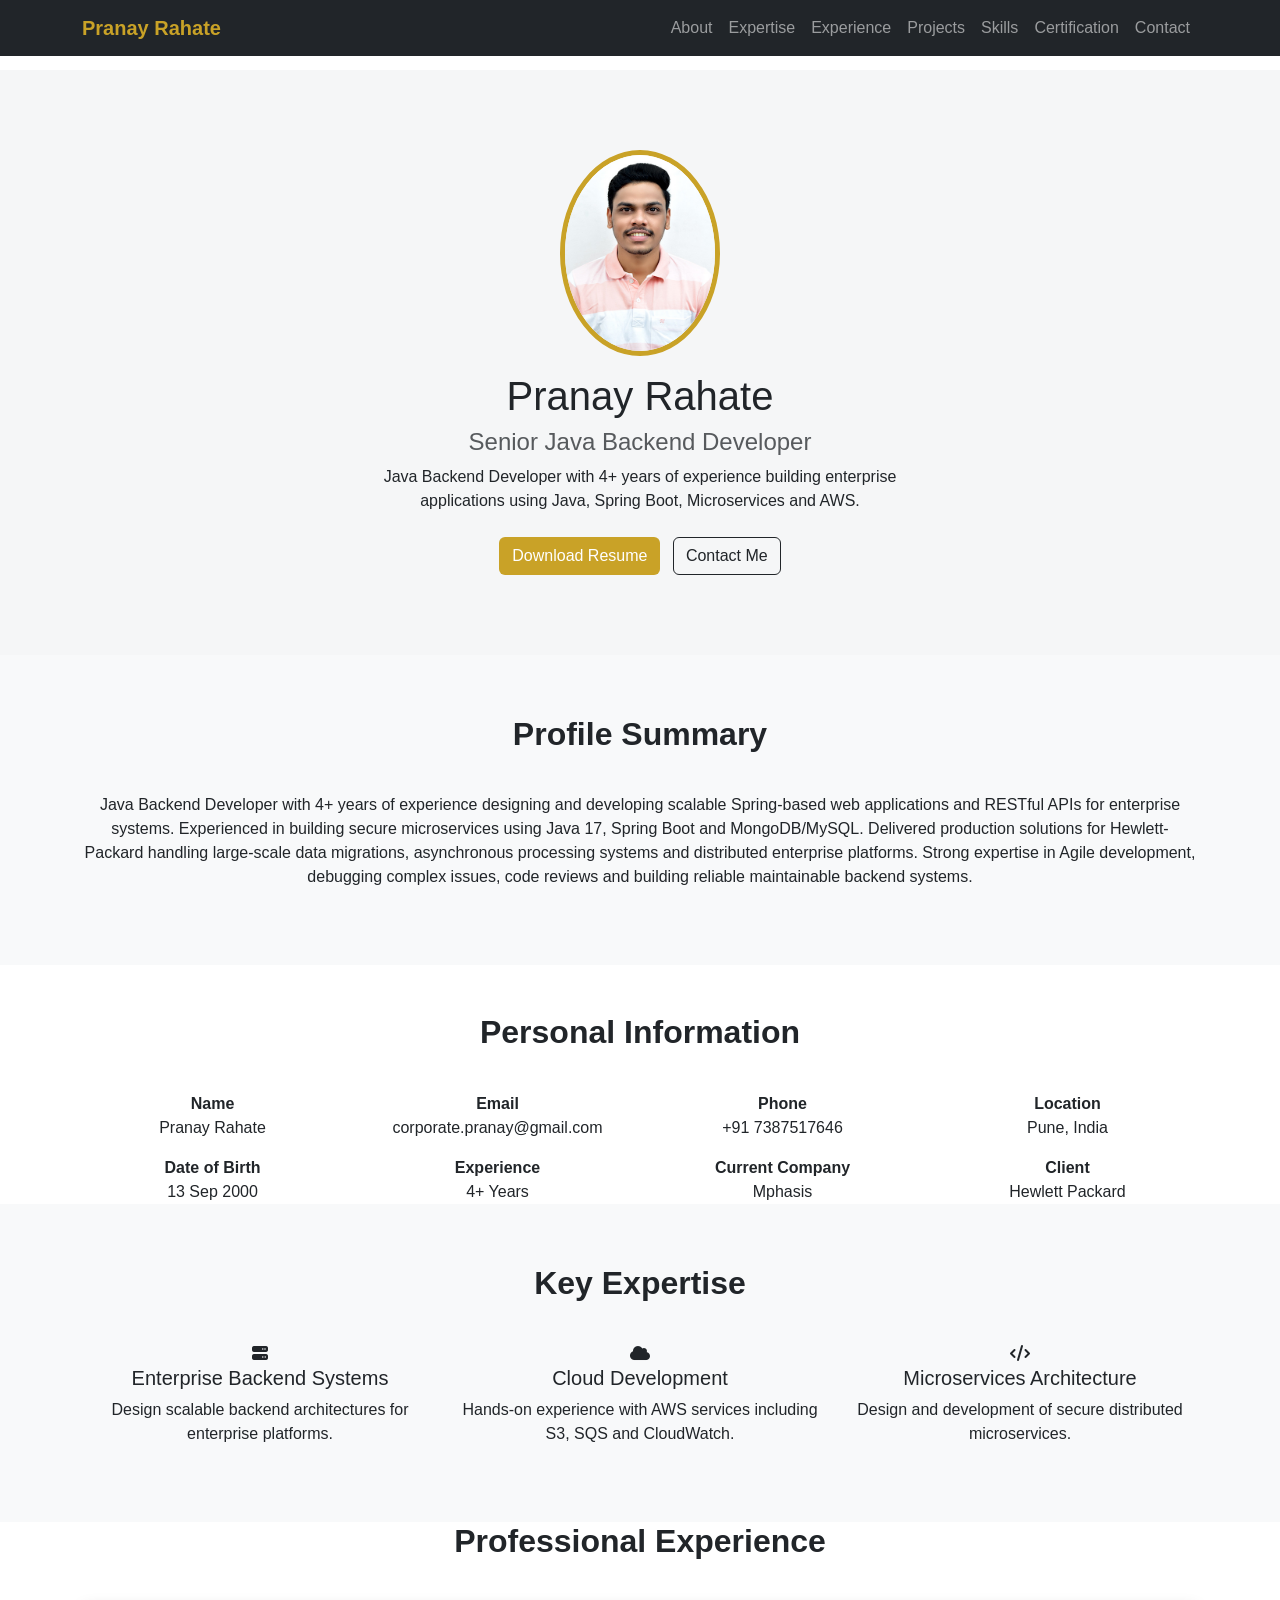
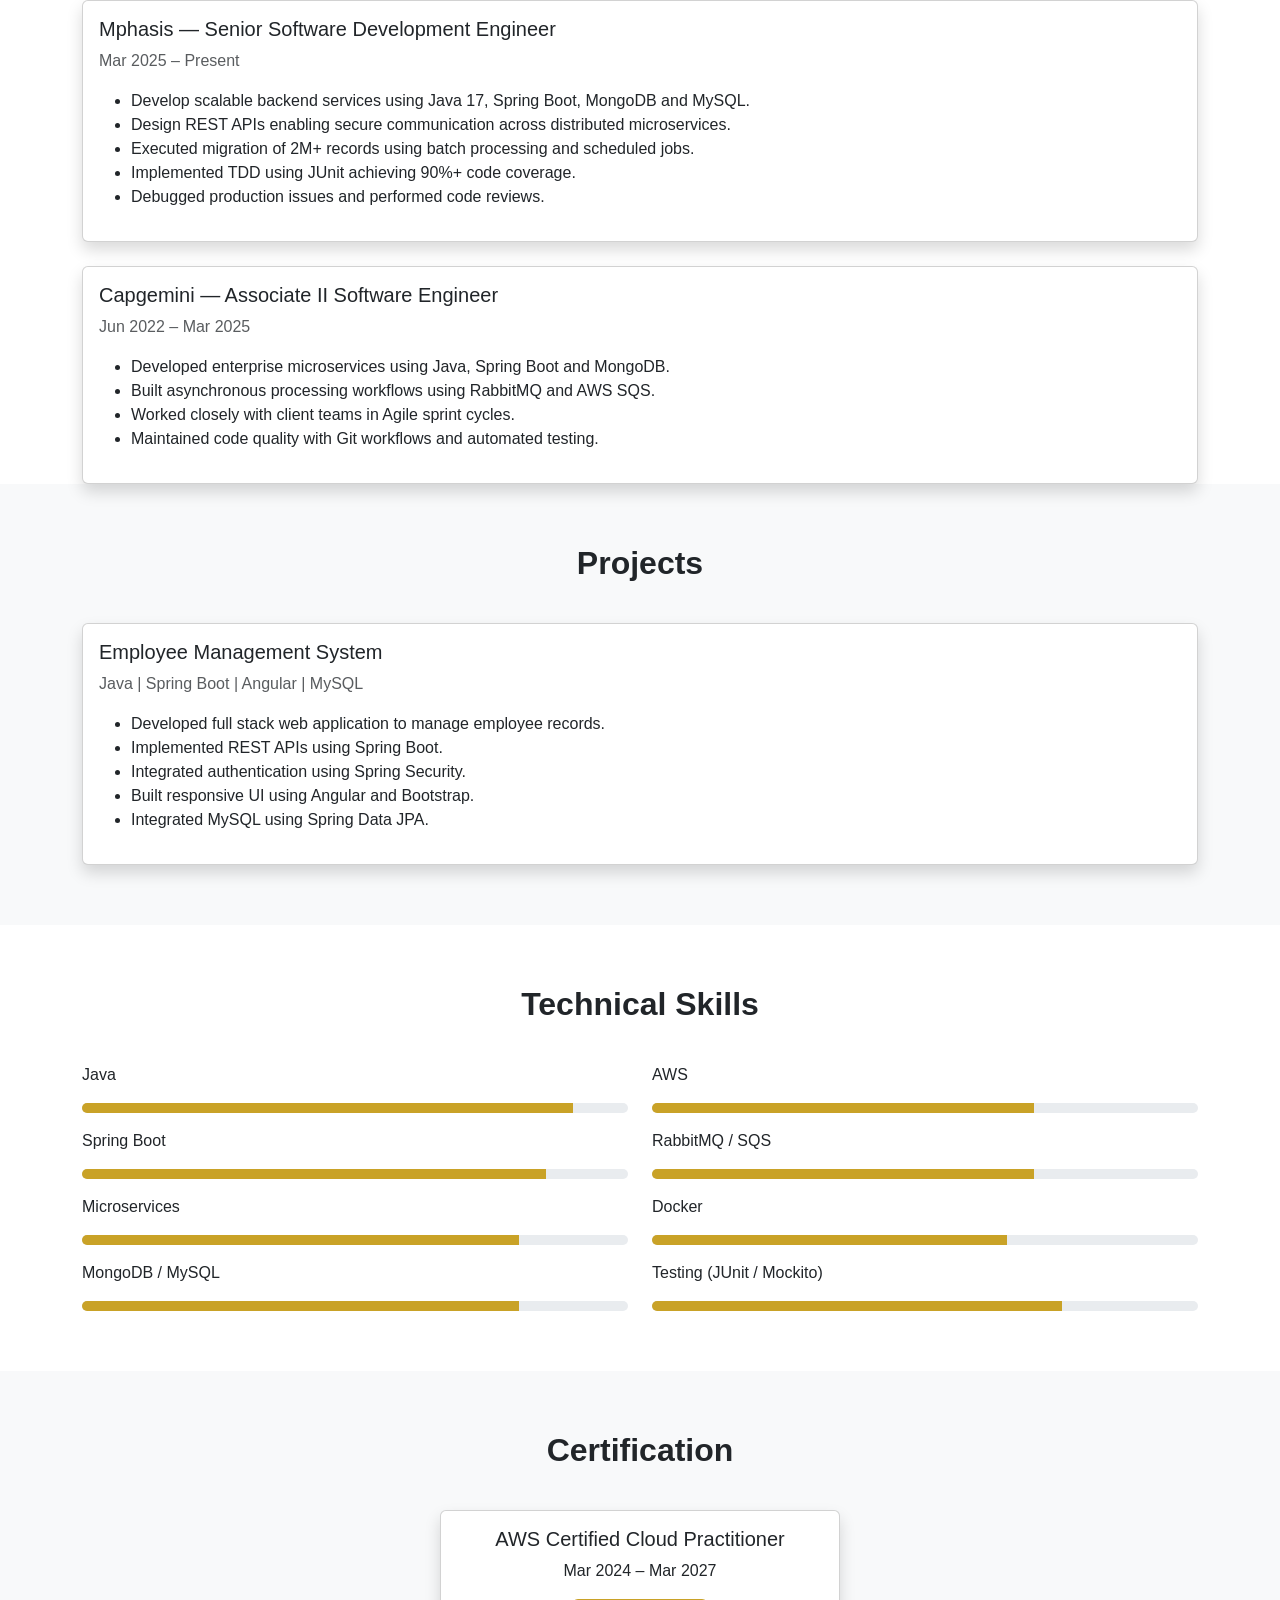
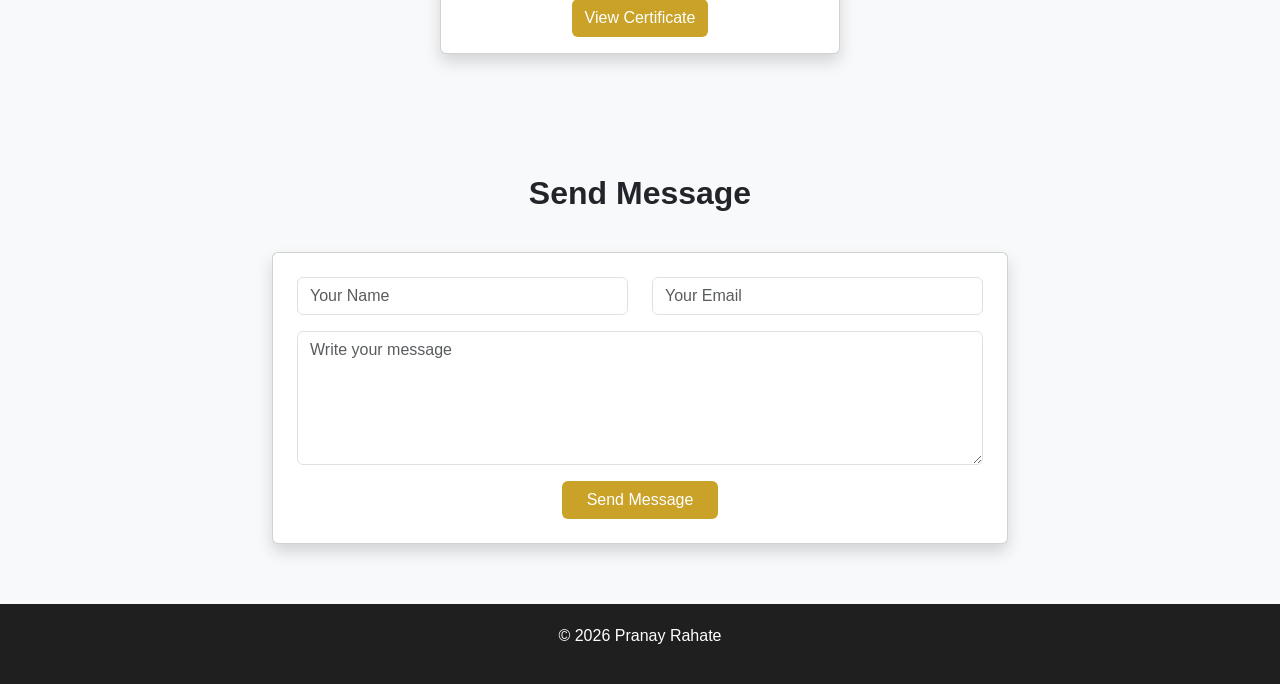
==== commit b765623d: "Update index.html" ====
--- a/index.html
+++ b/index.html
@@ -147,7 +147,7 @@
 <div class="row text-center mt-3">
 
 <div class="col-md-3"><b>Date of Birth</b><br>13 Sep 2000</div>
-<div class="col-md-3"><b>Experience</b><br>4.2+ Years</div>
+<div class="col-md-3"><b>Experience</b><br>4+ Years</div>
 <div class="col-md-3"><b>Current Company</b><br>Mphasis</div>
 <div class="col-md-3"><b>Client</b><br>Hewlett Packard</div>
 
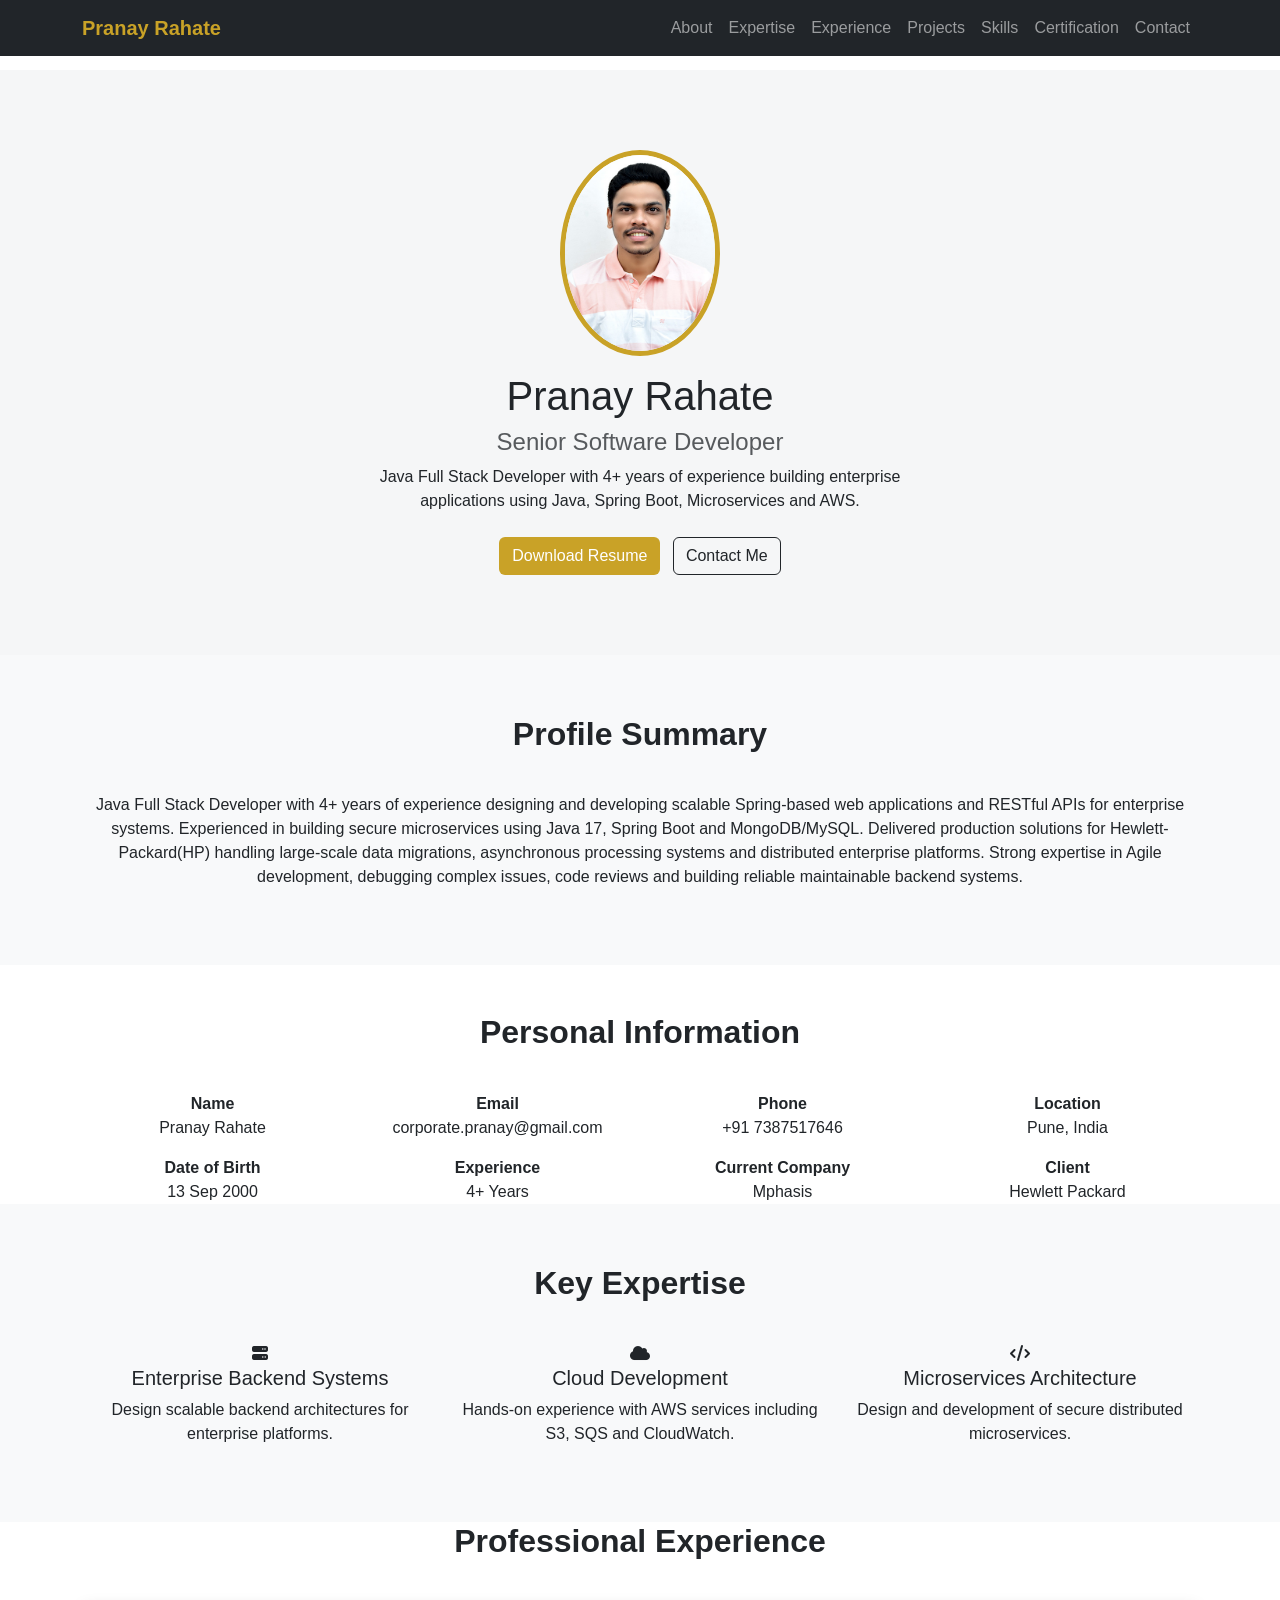
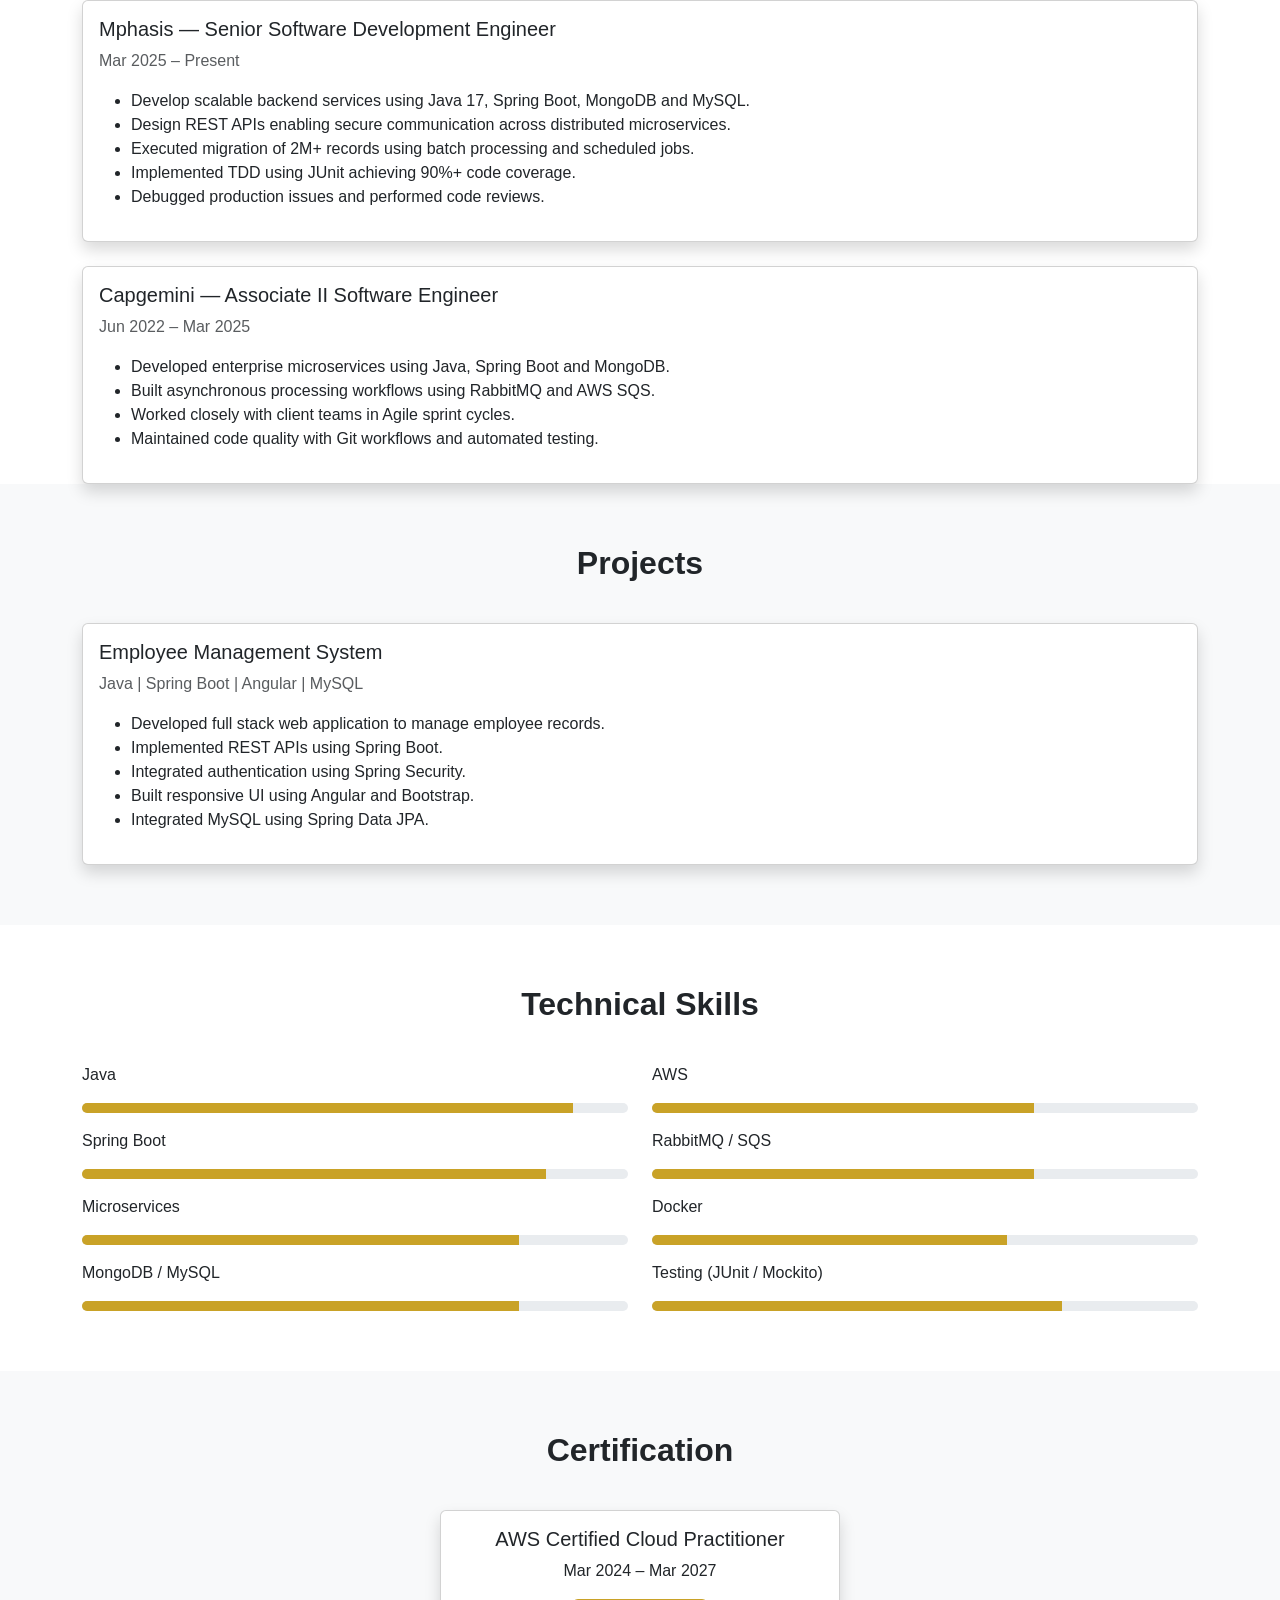
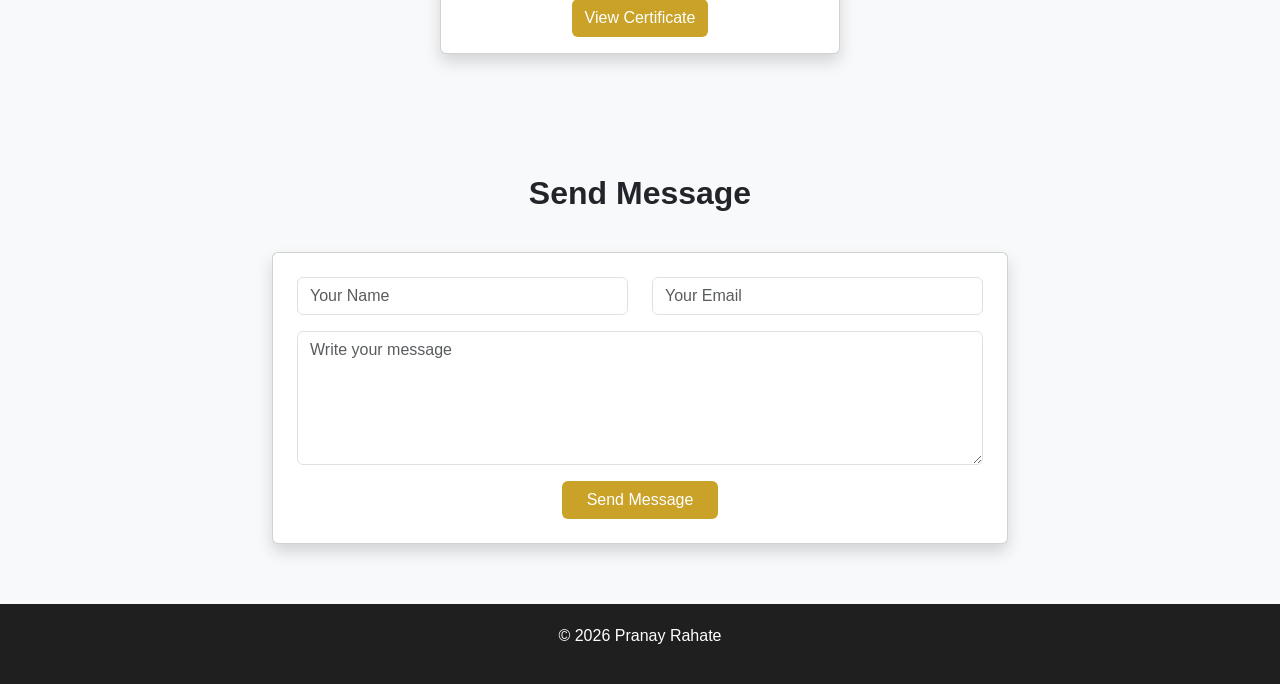
==== commit da701cff: "Update index.html" ====
--- a/index.html
+++ b/index.html
@@ -6,7 +6,7 @@
 <meta charset="UTF-8">
 <meta name="viewport" content="width=device-width, initial-scale=1">
 
-<title>Pranay Rahate | Senior Java Backend Developer</title>
+<title>Pranay Rahate | Senior Software Developer</title>
 
 <link href="https://cdn.jsdelivr.net/npm/bootstrap@5.3.2/dist/css/bootstrap.min.css" rel="stylesheet">
 
@@ -68,11 +68,11 @@
 
 <h1 class="mt-3">Pranay Rahate</h1>
 
-<h4 class="text-muted">Senior Java Backend Developer</h4>
+<h4 class="text-muted">Senior Software Developer</h4>
 
 <p class="hero-text">
 
-Java Backend Developer with 4+ years of experience building enterprise applications using
+Java Full Stack Developer with 4+ years of experience building enterprise applications using
 Java, Spring Boot, Microservices and AWS.
 
 </p>
@@ -111,11 +111,11 @@
 
 <p class="text-center about-text">
 
-Java Backend Developer with 4+ years of experience designing and developing scalable
+Java Full Stack Developer with 4+ years of experience designing and developing scalable
 Spring-based web applications and RESTful APIs for enterprise systems.
 
 Experienced in building secure microservices using Java 17, Spring Boot and MongoDB/MySQL.
-Delivered production solutions for Hewlett-Packard handling large-scale data migrations,
+Delivered production solutions for Hewlett-Packard(HP) handling large-scale data migrations,
 asynchronous processing systems and distributed enterprise platforms.
 
 Strong expertise in Agile development, debugging complex issues, code reviews and
